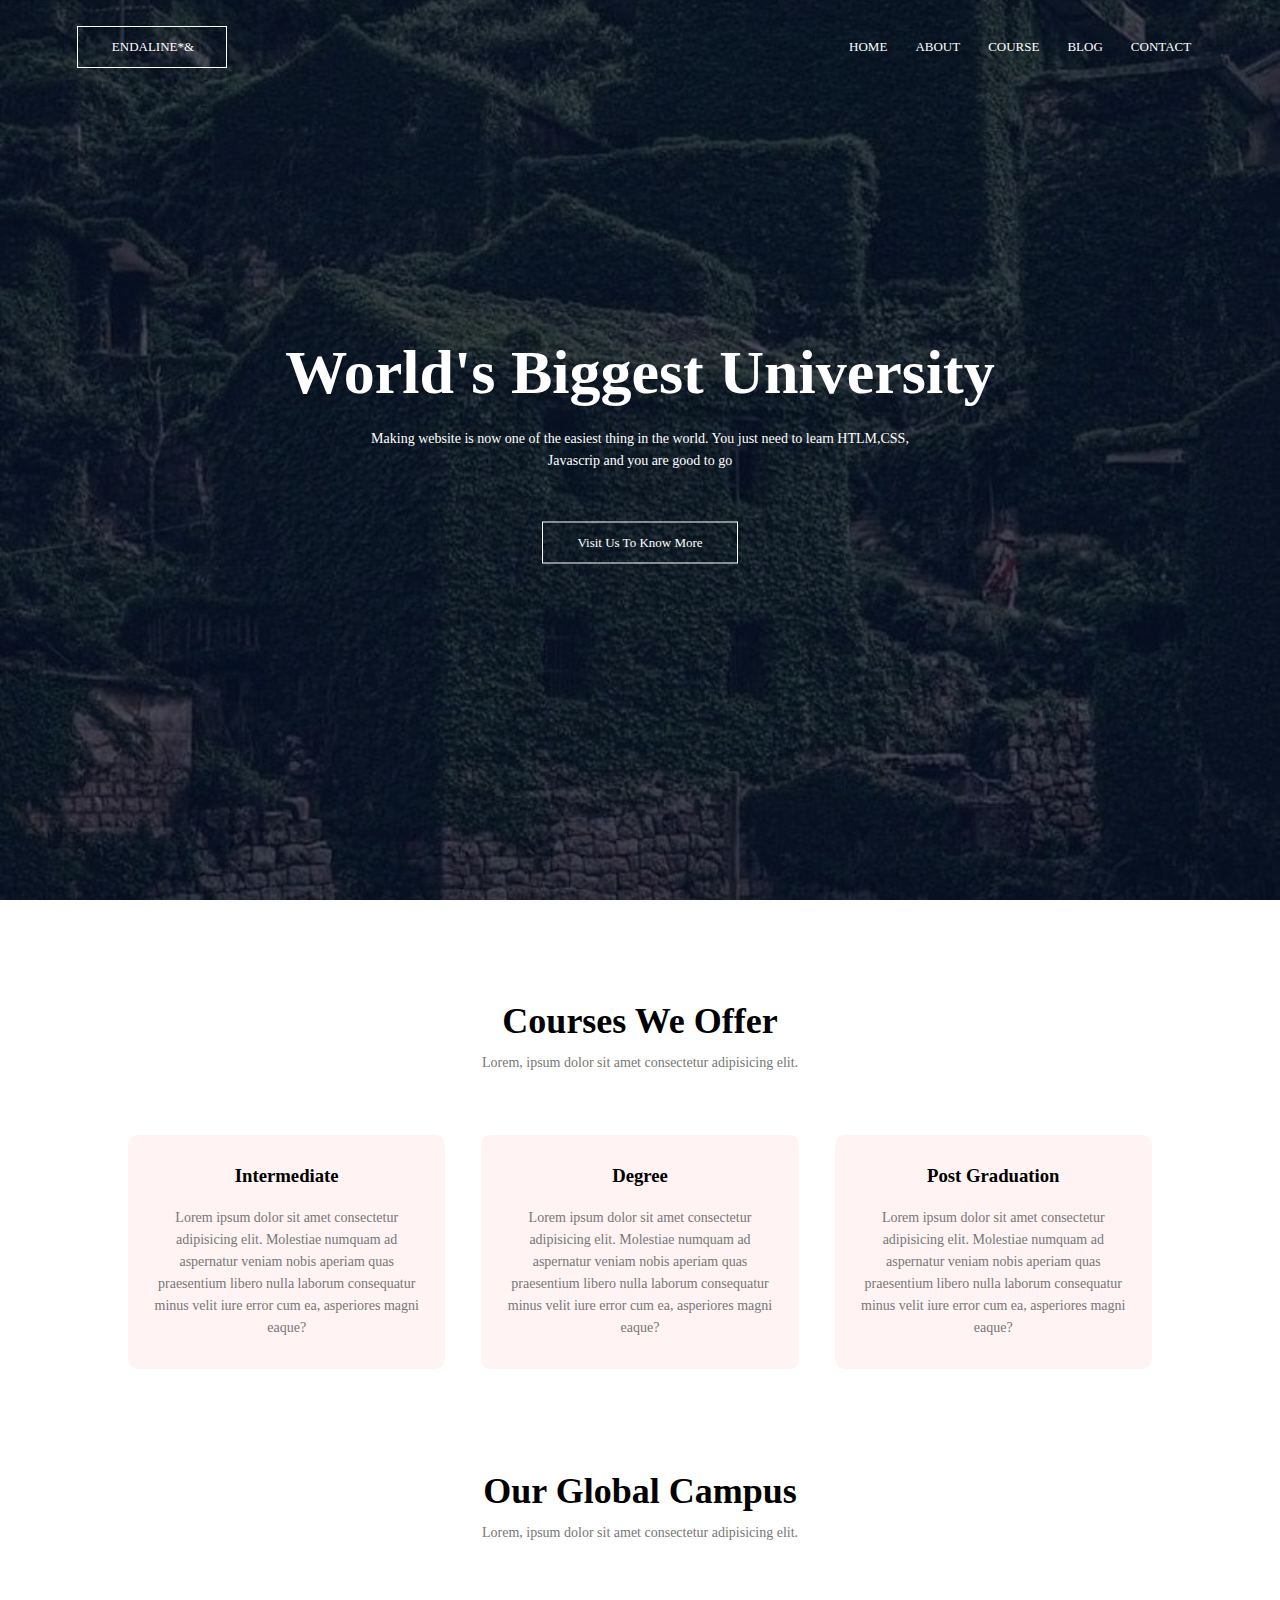
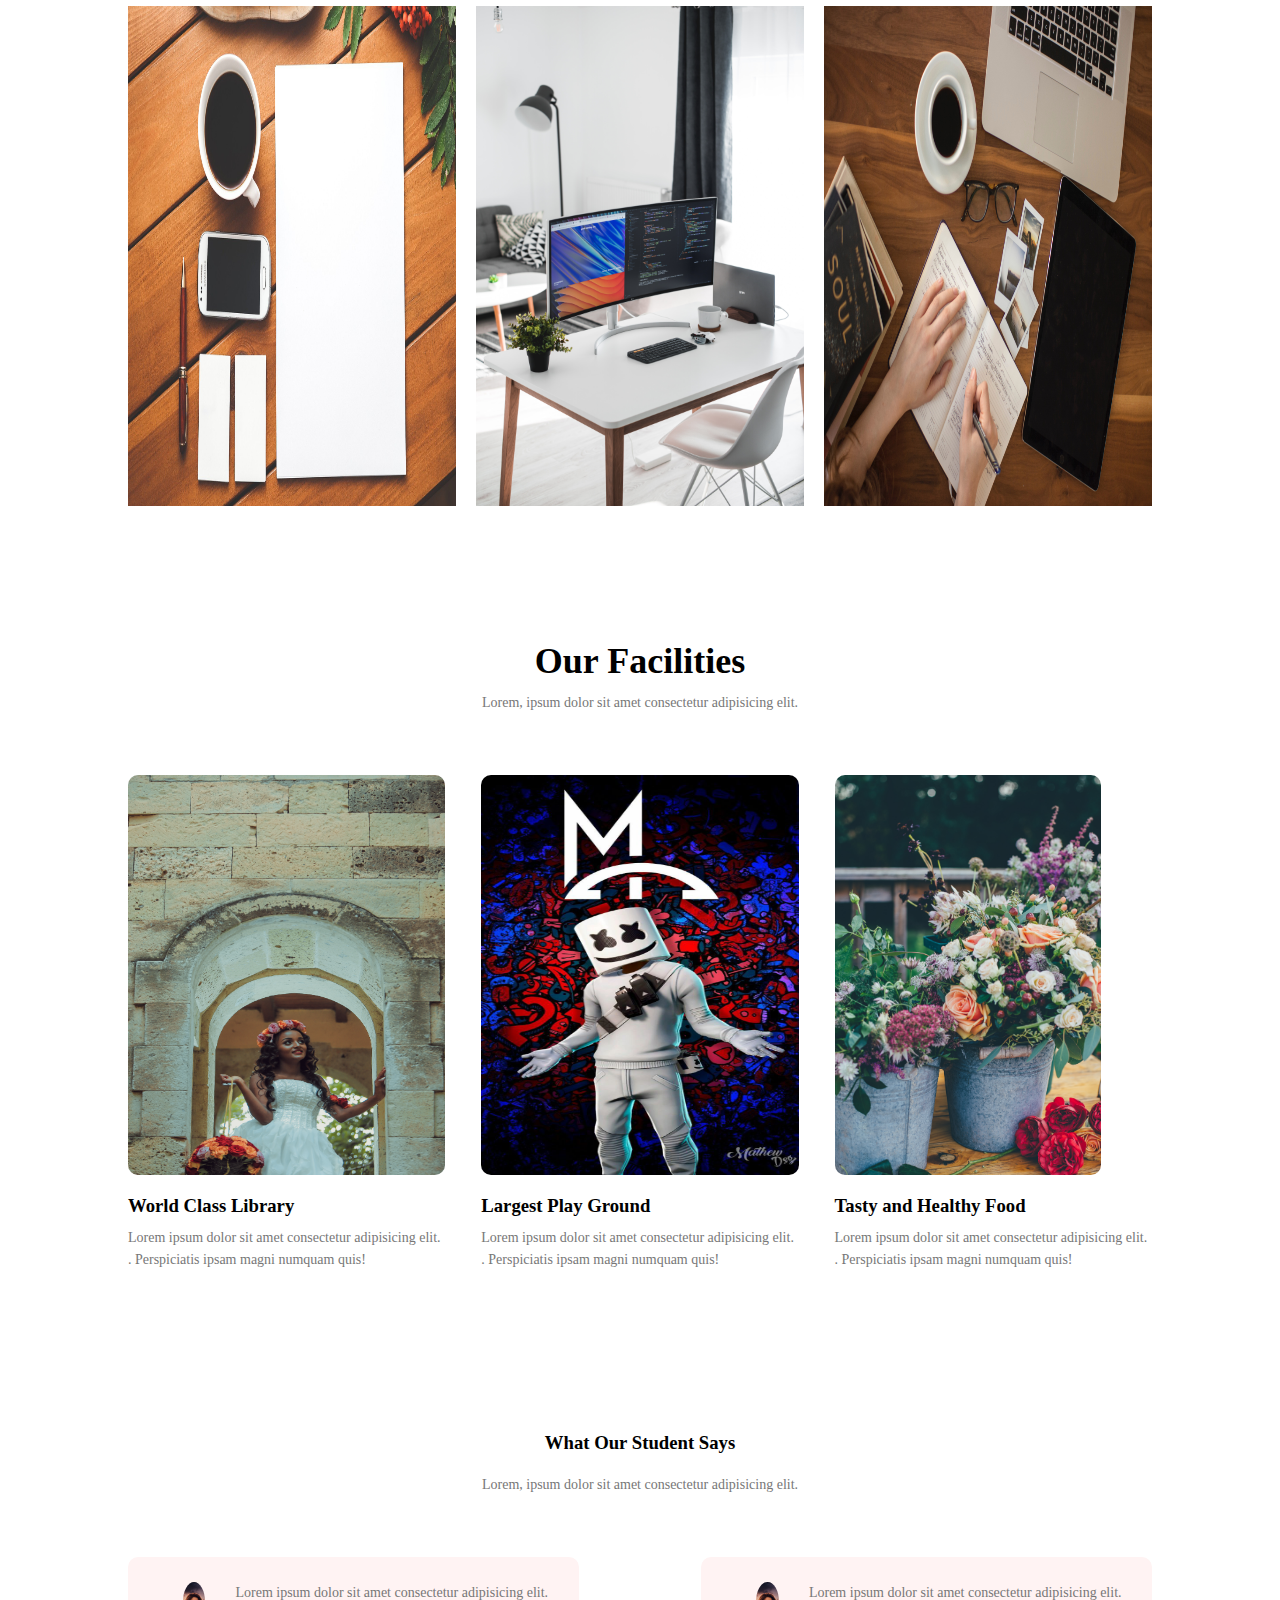
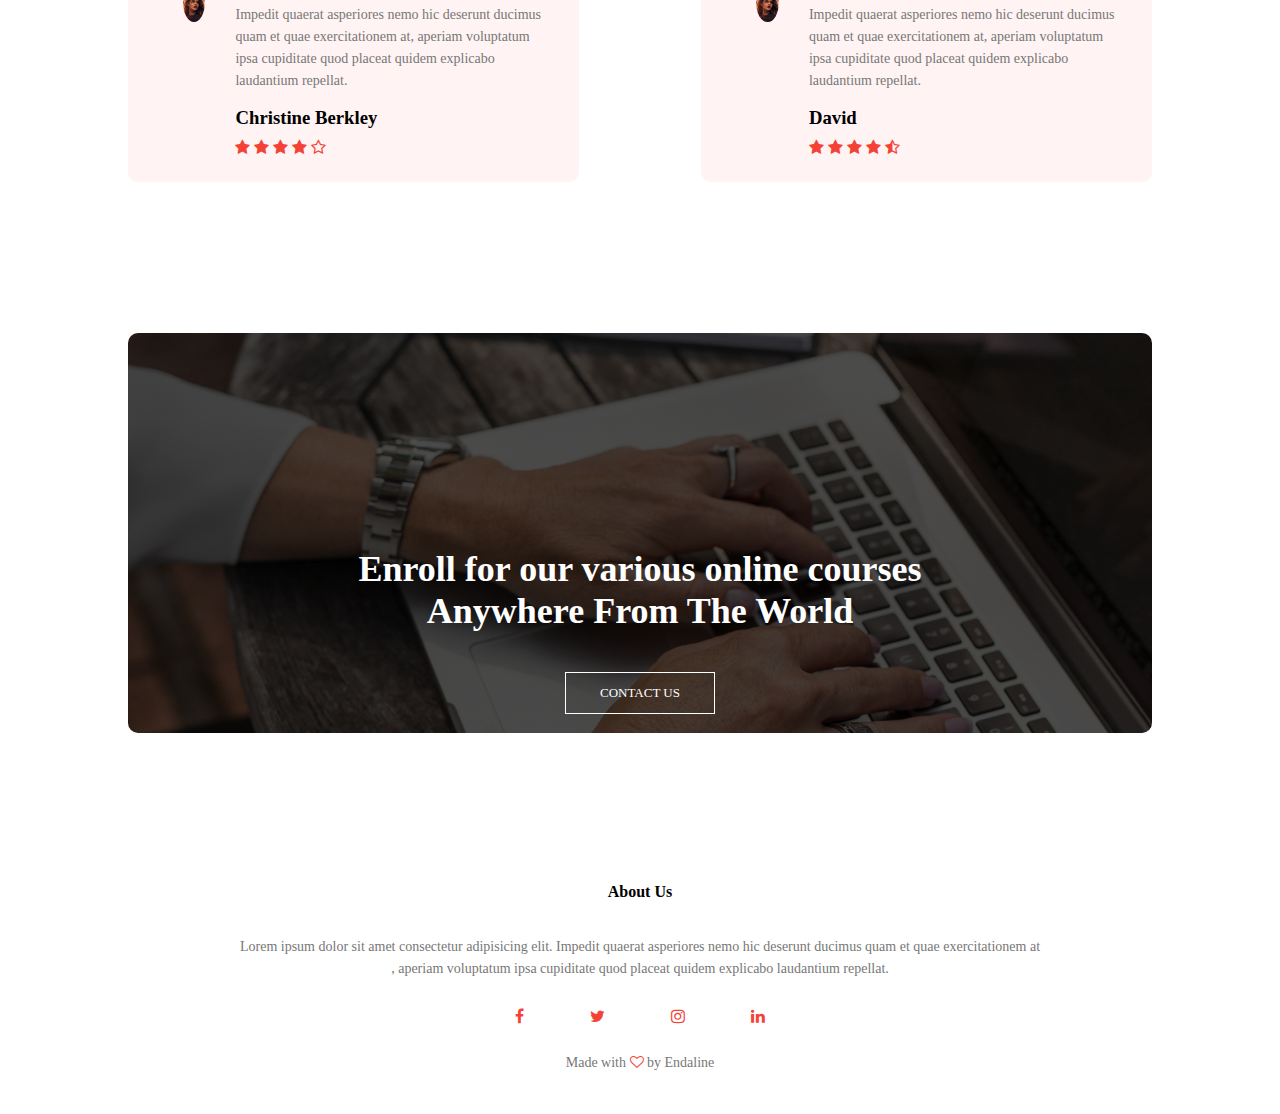
==== index.html @ f9243d81 "Add all my files" ====
<!DOCTYPE html>
<html lang="en">
<head>
    <meta charset="UTF-8">
    <meta http-equiv="X-UA-Compatible" content="IE=edge">
    <meta name="viewport" content="width=device-width, initial-scale=1.0">
    <title>University Website Design</title>
    <link rel="stylesheet" href="https://stackpath.bootstrapcdn.com/font-awesome/4.7.0/css/font-awesome.min.css">
    <link rel="stylesheet" href="style.css"> 

</head>
<body>
    <section class="header">
        <nav>
    <a href="index.html" class="hero-btn"> ENDALINE*&</a>
    <div class="nav-links" id="navLinks">
        <i class="fa fa-times " onclick="hideMenu()"></i>
        <ul>
            <li><a href="index.html" >HOME</a></li>
            <li><a href="about.html" >ABOUT</a></li>
            <li><a href="courses.html" > COURSE</a></li>
            <li><a href="blog.html" > BLOG</a></li>
            <li><a href="contact.html" > CONTACT</a></li>
           
        </ul>
    </div>
    <i class="fa fa-bars" onclick="showMenu()"></i>
        </nav>

        <div class="text-box">
            <h1> World's Biggest University</h1>
            <p>Making website is now one of the easiest thing in the world.
                You just need to learn HTLM,CSS, <br> Javascrip and you are good to go </p>
                <a href="" class="hero-btn"> Visit Us To Know More</a>
        </div>
    </section>
    <!-- Course -->
    <section class="course">
        <h1>Courses We Offer</h1>
        <p>Lorem, ipsum dolor sit amet consectetur adipisicing elit.</p>
        <div class="row">
            <div class="course-col">
                <h3>Intermediate</h3>
                <p>Lorem ipsum dolor sit amet consectetur adipisicing elit.
                     Molestiae numquam ad aspernatur veniam nobis aperiam quas praesentium libero nulla laborum
                      consequatur minus velit iure error cum ea, asperiores magni eaque?</p>
            </div>

            <div class="course-col">
                <h3>Degree</h3>
                <p>Lorem ipsum dolor sit amet consectetur adipisicing elit.
                     Molestiae numquam ad aspernatur veniam nobis aperiam quas praesentium libero nulla laborum
                      consequatur minus velit iure error cum ea, asperiores magni eaque?</p>
            </div>

            <div class="course-col">
                <h3>Post Graduation</h3>
                <p>Lorem ipsum dolor sit amet consectetur adipisicing elit.
                     Molestiae numquam ad aspernatur veniam nobis aperiam quas praesentium libero nulla laborum
                      consequatur minus velit iure error cum ea, asperiores magni eaque?</p>
                     
            </div>
        </div>
    </section>
    <section class="campus">
         <h1>Our Global Campus</h1>
         <p>Lorem, ipsum dolor sit amet consectetur adipisicing elit.</p>
         <div class="row">
            <div class="campus-col">
                <img src="/images/img2.jpg" alt="" style="width: 100% ;" height="500px">
                <div class="layer">
                    <h3>LONDON</h3>
                </div>
            </div>

            <div class="campus-col">
                <img src="/images/img3.jpg" alt="" style="width: 100% ;" height="500px">
                <div class="layer">
                    <h3>NEW YORK</h3>
                </div>
            </div>

            <div class="campus-col">
                <img src="/images/img4.jpg" alt="" style="width: 100% ;" height="500px">
                <div class="layer">
                    <h3>WASHINGTON</h3>
                </div>
            </div>
        </div>
    </section>

    <!-- Facilities -->
    <section class="facilities">
        <h1>Our Facilities</h1>
        <p>Lorem, ipsum dolor sit amet consectetur adipisicing elit.</p>
        
        <div class="row">
            <div class="facilities-col"> 
                <img src="/images/img5.jpg" alt="" style="width: 100%;" height="400px">
                <h3>World Class Library</h3>
                <p>Lorem ipsum dolor sit amet consectetur adipisicing elit. 
                    . Perspiciatis ipsam magni numquam quis!</p>
            </div>

            <div class="facilities-col">
                <img src="/images/img6.jpg" alt="" style="width: 100%;" height="400px">
                <h3>Largest Play Ground </h3>
                <p>Lorem ipsum dolor sit amet consectetur adipisicing elit. 
                    . Perspiciatis ipsam magni numquam quis!</p>
            </div>

            <div class="facilities-col">
                <img src="/images/img13.jpg" alt="" style="width: 150%px;" height="400px">
                <h3>Tasty and Healthy Food</h3>
                <p>Lorem ipsum dolor sit amet consectetur adipisicing elit. 
                    . Perspiciatis ipsam magni numquam quis!</p>
                   
            </div>
        </div>
    </section>

    <!-- Testimonials -->
    <section class="testimonials">
        <h3> What Our Student Says</h3>
        <p>Lorem, ipsum dolor sit amet consectetur adipisicing elit.</p>
        <div class="row">
            <div class="testimonial-col">
                <img src="/images/img9.jpg" alt="">
                <div>
                    <p>Lorem ipsum dolor sit amet consectetur adipisicing elit. Impedit quaerat asperiores
                         nemo hic deserunt ducimus quam et quae exercitationem at,
                         aperiam voluptatum ipsa cupiditate quod placeat quidem explicabo laudantium repellat.</p>
                         <h3>Christine Berkley</h3>
                         <i class="fa fa-star"></i>
                         <i class="fa fa-star"></i>
                         <i class="fa fa-star"></i>
                         <i class="fa fa-star"></i>
                         <i class="fa fa-star-o"></i>
                </div>
            </div>

            <div class="testimonial-col">
                <img src="/images/img9.jpg" alt="">
                <div>
                    <p>Lorem ipsum dolor sit amet consectetur adipisicing elit. Impedit quaerat asperiores
                         nemo hic deserunt ducimus quam et quae exercitationem at,
                         aperiam voluptatum ipsa cupiditate quod placeat quidem explicabo laudantium repellat.</p>
                         <h3>David</h3>
                         <i class="fa fa-star"></i>
                         <i class="fa fa-star"></i>
                         <i class="fa fa-star"></i>
                         <i class="fa fa-star"></i>
                         <i class="fa fa-star-half-o"></i>
                </div>
            </div>
        </div>
    </section>





    <!-- call to action -->

    <section class="cta">
        <h1>Enroll for our various online courses <br>
             Anywhere From The World</h1>
        <a href="" class="hero-btn"> CONTACT US</a>
    </section>


    <!-- footer -->

    <section class="footer">
        <h4>About Us</h4>
        <p>Lorem ipsum dolor sit amet consectetur adipisicing elit. Impedit quaerat asperiores
            nemo hic deserunt ducimus quam et quae exercitationem at <br>,
            aperiam voluptatum ipsa cupiditate quod placeat quidem explicabo laudantium repellat.</p>
            <div class="icons">
                <i class="fa fa-facebook"> </i>
                <i class="fa fa-twitter"> </i>
                <i class="fa fa-instagram"> </i>
                <i class="fa fa-linkedin"> </i>
            </div>
            <p>Made with <i class="fa fa-heart-o"> </i> by Endaline</p>
    </section>
    <!-- javascript code -->
    <script>
        var navLinks= document.getElementById("navLinks");
        function showMenu(){
            navLinks.style.right = "0";
        }
        function hideMenu(){
            navLinks.style.right = "-200px"
        }
    </script>
</body>
</html>
---- style.css ----
*{
    margin: 0;
    padding: 0;
    box-sizing: border-box;
}
.header{
    min-height: 100vh;
    width: 100%;
    background-image: linear-gradient(rgba(4,9,30,0.7), rgba(4,9,30,0.7)),url(/images/img1.jpg);
    background-position: center;
    background-size: cover;
    position: relative;
}
nav{
    display: flex;
    padding: 2% 6%;
    justify-content: space-between;
    align-items: center;

}
nav a{
    width: 150px;
    text-decoration: none;
    color: #fff;
    font-size: 20px;
}
.nav-links{
    flex: 1;
    text-align: right;
}
.nav-links ul li{
    list-style-type: none;
    display: inline-block;
    padding: 8px 12px;
    position: relative;
}
.nav-links ul li a{
   text-decoration: none; 
   color: #fff;
   font-size: 13px;
}
.nav-links ul li::after{
    content: "";
    width: 0%;
    height: 2px;
    background: #f44336;
    display: block;
    margin: auto;
    transition: 0.5s;
    
}
.nav-links ul li:hover::after{
    width: 100%;
    

}.text-box{
    width: 90%;
    color: #fff;
    position: absolute;
    top: 50%;
    left: 50%;
    transform: translate(-50%,-50%);
    text-align: center;

}
.text-box h1{
font-size: 62px;
}
.text-box p{
    margin: 10px 0 40px;
    color: #fff;
    font-size: 14px;
}
.hero-btn{
display: inline-block;
text-decoration: none;
color: #fff;text-decoration: none;
border: 1px solid #fff;
padding: 12px 34px;
font-size: 13px;
background: transparent;
position: relative;
cursor: pointer;


}
.hero-btn:hover{
    border: 1px solid #f44336;
    background: #f44336;
    transition: 1s;
}
nav .fa{
    display: none;
}
@media(max-width:700px){
    .text-box h1{
        font-size: 20px;
    }
    .nav-links ul li{
        display: block;
    }
    .nav-links{
        position: fixed;
        background: #f44336;
        width: 200px;
        height: 100vh;
        top: 0;
        right: -200px;
        text-align: left;
        z-index: 2;
        transition: 1s;


    }
    nav .fa{
        display: block;
        cursor: pointer;
        color: #fff;
        font-size: 22px;
        margin: 10px;
         
    }
    .nav-links ul{
        padding: 30px;
    }

}

/* courses */
.course{
    width: 80%;
    margin: auto;
    text-align: center;
    padding-top: 100px;
}
h1{
    font-size: 36px;
    font-weight: 600;
}
p{
    color: #777;
    font-size: 14px;
    font-weight: 300;
    line-height: 22px;
    padding: 10px;
}
.row{
    margin-top: 5%;
    display: flex;
    justify-content: space-between;
}
.course-col{
    flex-basis: 31%;
    background: #fff3f3;
    border-radius: 10px;
    margin-bottom: 5%;
    padding: 20px 12px;
    box-sizing: border-box;
}
h3{
    text-align: center;
    font-weight: 600;
    margin: 10px 0;
}
.course-col:hover{
    box-shadow: 0 0 20px 0px rgba(0,0,0,0.2);
    transition: 0.5s;
}
@media(max-width:700px){
    .row{
        flex-direction: column;
    }
}
/* campus */
.campus{
    width: 80%;
    margin: auto;
    text-align: center;
    padding-top: 50px;
}
.campus-col{
    flex-basis: 32%;
    margin-bottom: 30px;
    position: relative;
    overflow: hidden;
}
.layer{
    background: transparent;
    height: 100% ;
    width: 100%;
    position: absolute;
    top: 0;
    left: 0;
    transition: 0.5s;
}
.layer:hover{
  background:rgb(226, 0,0, 0.7) ;  
}
.layer h3{
    width: 100%;
    font-weight: 500;
    color: #fff;
    font-size: 26px;
    bottom: 0;
    left: 50%;
    transform: translateX(-50%);
    position: absolute;
    opacity: 0;
    transition: 0.6s;

}
.layer:hover h3{
    bottom: 49%;
    opacity: 1;
}
/* facilities */
.facilities{
    width: 80%;
    margin: auto;
    text-align: center;
    padding-top: 100px;

}
.facilities-col{
  flex-basis: 31%; 
  border-radius: 10px; 
  margin-bottom: 5%;
  text-align: left;

}
.facilities img{
    border-radius: 10px;
}
.facilities-col p{
    padding: 0;
}
.facilities-col h3{
    margin-top: 16px;
    text-align: left;
}
.testimonials{
    width: 80%;
    margin: auto;
    padding-top: 100px;
    text-align: center;
}
.testimonial-col{
flex-basis: 44%;
border-radius: 10px;
margin-bottom: 5%;
text-align: left;
background: #fff3f3;
cursor: pointer;
display: flex;
padding: 25px;
}
.testimonial-col img{
    height: 40px;
    margin-left: 30px;
    margin-right: 30px;
    border-radius: 50%;

}

.testimonial-col p{
    padding: 0;
}
.testimonial-col h3{
  margin-top: 15px; 
  text-align: left; 
}
.testimonial-col .fa{
color: #f44336;
}
@media(max-width:700px){
    .testimonial-col img{
        margin-left: 0px;
        margin-right: 15px;
        border-radius: 50%;
    
    }
    
}

/* call to action */
.cta{
    margin: 100px auto;
    width: 80%;
    background-image: linear-gradient(rgba(0,0,0,0.7),rgba(0,0,0,0.7)),url(/images/img8.jpg);
    background-position: center;
    background-size: cover;
    border-radius: 10px;
    text-align: center;
    padding: 10px 0;
    height: 400px;


}

.cta h1{
    color: #fff;
    margin-bottom: 40px;
    margin-top: 20%;
    padding: 0;
}
@media(max-width:700px){
    .cta h1{
        font-size: 24px;
    }
}


/* footer */

.footer{
    width: 100%;
    text-align: center;
    padding: 30px 0;
    
}
.footer h4{
    margin-bottom: 25px;
    margin-top: 20px;
    font-weight: 600
}
.icons .fa{
    color: #f44336;
    cursor: pointer;
    margin: 0 13px;
    padding: 18px;
}
.fa-heart-o{
    color: #f44336;
}

 /* .....about us page.... */
.sub-header{
    height: 50vh;
    width: 100%;
    background-image: linear-gradient(rgba(4,9,30,0.7),rgba(4,9,30,0.7)),url(/images/img10.jpg);
    background-position: center;
    background-size: cover;
    text-align: center;
    color: #fff;

}
.sub-header h1{
    margin-top: 100px;
}
.about-us{
    width: 80%;
    margin: auto;
    padding-top: 80px;
    padding-bottom: 50px;
}
.about-row{
    display: flex;
}
.about-col{
    flex-basis: 48%;
    padding: 30px 2px;
}
.about-col img{
    width: 100%;
    height: 400px;
    object-fit: cover;

}
.about-col h1{
    padding-top: 0;
}
.about-col p{
    padding: 15px 0 25px;
}
.red-btn{
    border: 1px solid #f44336;
    background: transparent;
    color: #f44336;

}
.red-btn:hover{
    color: #fff;
}
.blog-content{
    width: 80%;
    margin: auto;
    padding: 60px 0;
}
.blog-content img{
    width: 100%;
    height: 400px;
    object-fit: cover;
}
.blog-left{
    flex-basis:65% ;
}
.blog-left h2{
    color: #222;
    font-weight: 600;
    margin:  30px 0;
}
.blog-left p{
    padding: 0;
    color: #999;
}
.blog-right{
    flex-basis: 32%;
}
.blog-right h3{
    background: #f44336;
    color: #fff;
    padding: 7px 0;
    font-size: 16px;
    margin-bottom: 20px;
}
.blog-right div{
    display: flex;
    align-items: center;
    justify-content: space-between;
    color: #555;
    padding: 8px;
    box-sizing: border-box;
}
.comment-box{
    border: 1px solid #ccc;
    margin:  50px 0;
    padding: 10px 20px;

}
.comment-box h3{
    text-align: left;
}
.comment-form input,textarea{
    width: 100%;
    padding: 10px;
    margin: 15px 0;
    box-sizing: border-box;
    border: none;
    outline: none;
    background: #f0f0f0;
}
.comment-form button{
    margin: 10px 0;
}
@media(max-width:700px){
    .sub-header h1{
        font-size: 24px;
    }
}

/* contact us page */

.location{
    width: 80%;
    margin: auto;
    padding: 80px 0;
}
.location iframe{
    width: 100%;
}
.contact-us{
    width: 80%;
    margin: auto;
}
.contact-col{
    flex-basis: 48%;
    margin-bottom: 30px;
}

.contact-col div{
    display: flex;
    align-items: center;
    margin-bottom: 40px;
}.contact-col div .fa{
    font-size: 28px;
    color: #f44336;
    margin: 10px;
    margin-right: 30px;
}
.contact-col div p{
    padding: 0;

}
.contact-col div h5{
    font-size: 20px;
    margin-bottom: 5px;
    color: #555;
    font-weight: 600;

}

.contact-col input, .contacty-col textarea{
    width: 100%;
    padding: 15px;
    margin-bottom: 17px;
    outline: none;
    border:  1px solid #ccc;
    box-sizing: border-box;
}
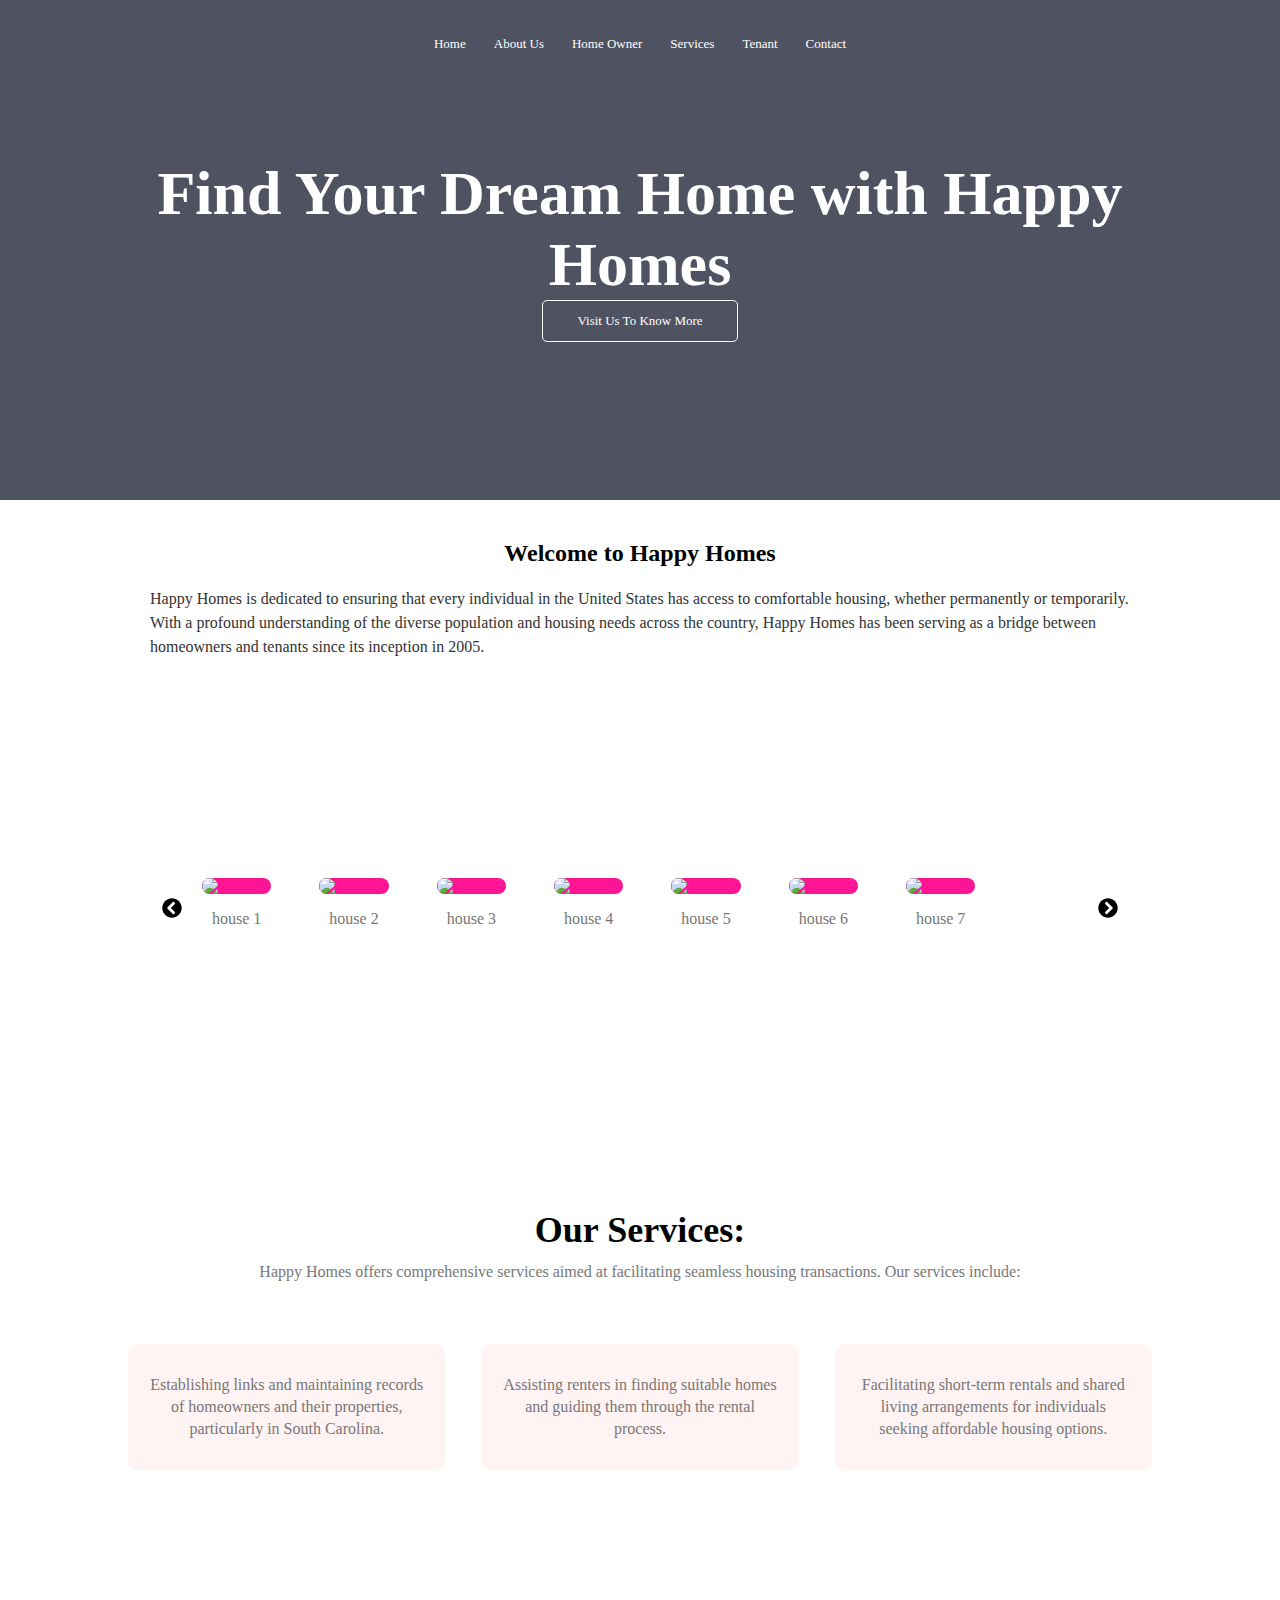
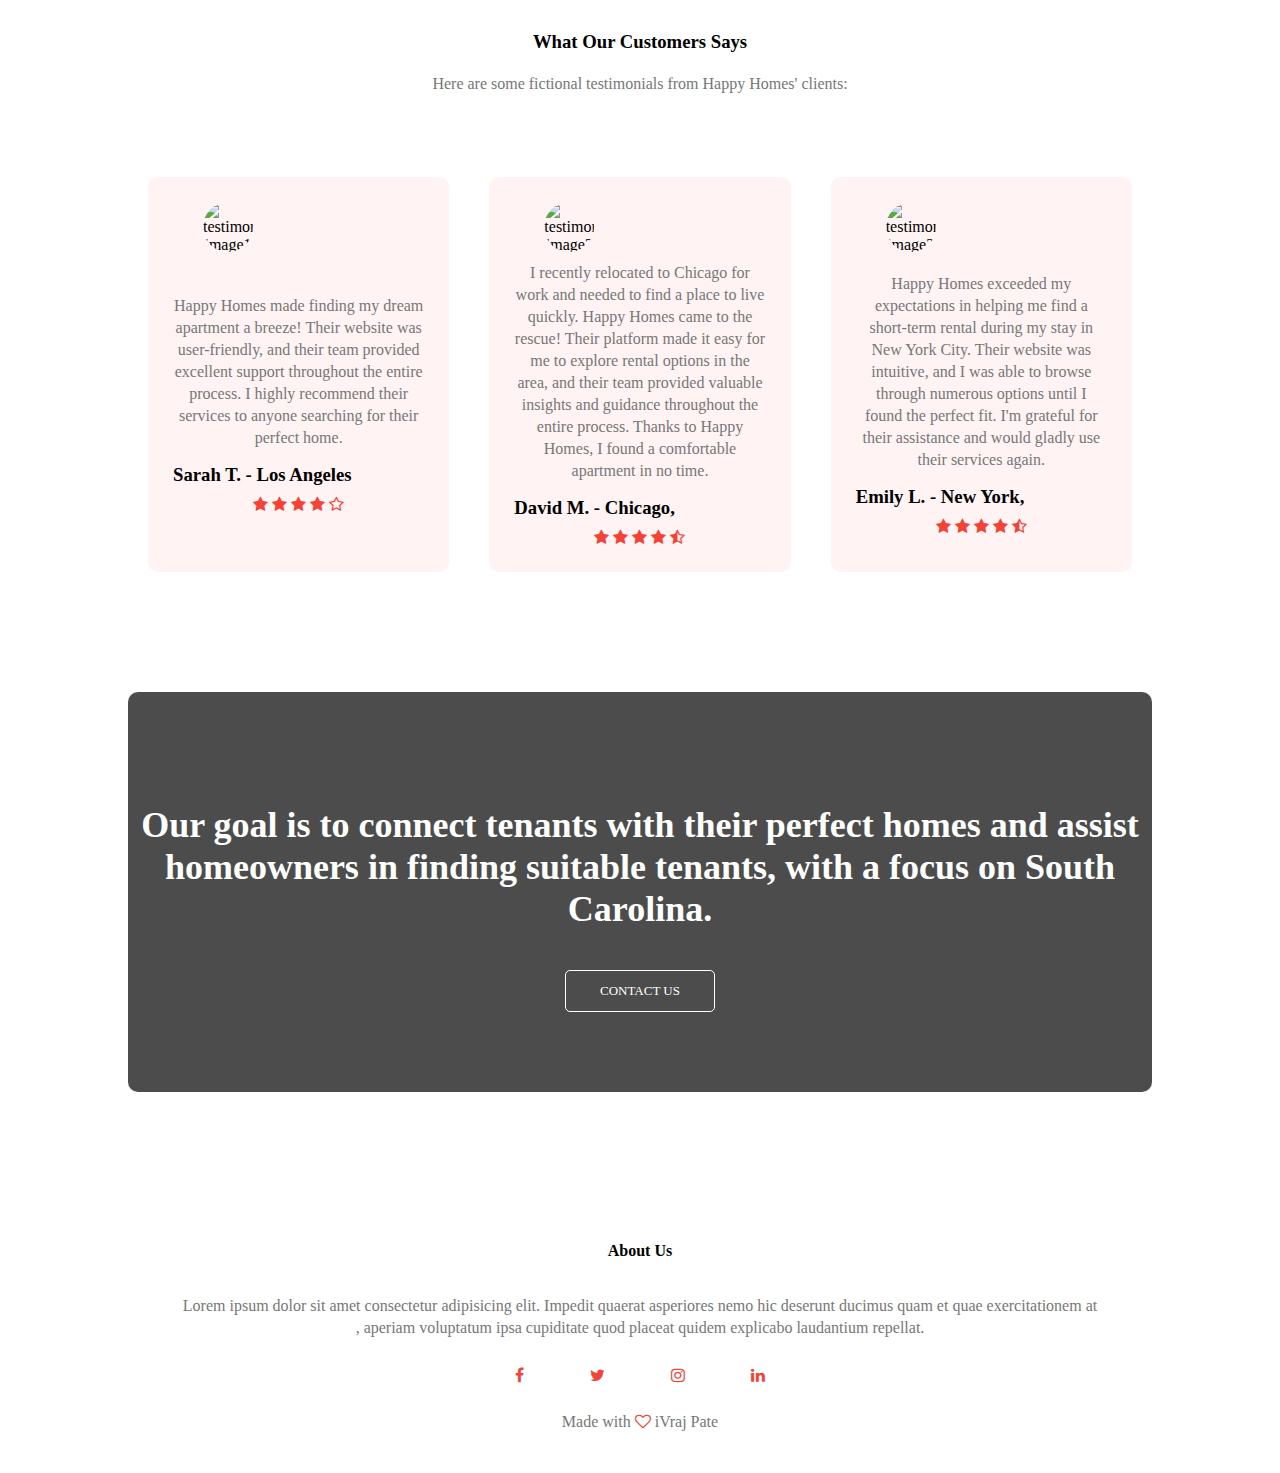
==== commit f4711feb: "update onn home page" ====
--- a/index.html
+++ b/index.html
@@ -1,198 +1,287 @@
 <!DOCTYPE html>
 <html lang="en">
-<head>
-    <meta charset="UTF-8">
-    <meta http-equiv="X-UA-Compatible" content="IE=edge">
-    <meta name="viewport" content="width=device-width, initial-scale=1.0">
-    <title>University Website Design</title>
-    <link rel="stylesheet" href="https://stackpath.bootstrapcdn.com/font-awesome/4.7.0/css/font-awesome.min.css">
-    <link rel="stylesheet" href="style.css"> 
-
-</head>
-<body>
+  <head>
+    <meta charset="UTF-8" />
+    <meta http-equiv="X-UA-Compatible" content="IE=edge" />
+    <meta name="viewport" content="width=device-width, initial-scale=1.0" />
+    <title>Happy Homes</title>
+    <link
+      rel="stylesheet"
+      href="https://stackpath.bootstrapcdn.com/font-awesome/4.7.0/css/font-awesome.min.css"
+    />
+    <link rel="stylesheet" href="style.css" />
+  </head>
+  <body>
     <section class="header">
-        <nav>
-    <a href="index.html" class="hero-btn"> ENDALINE*&</a>
-    <div class="nav-links" id="navLinks">
-        <i class="fa fa-times " onclick="hideMenu()"></i>
-        <ul>
-            <li><a href="index.html" >HOME</a></li>
-            <li><a href="about.html" >ABOUT</a></li>
-            <li><a href="courses.html" > COURSE</a></li>
-            <li><a href="blog.html" > BLOG</a></li>
-            <li><a href="contact.html" > CONTACT</a></li>
-           
-        </ul>
-    </div>
-    <i class="fa fa-bars" onclick="showMenu()"></i>
-        </nav>
-
-        <div class="text-box">
-            <h1> World's Biggest University</h1>
-            <p>Making website is now one of the easiest thing in the world.
-                You just need to learn HTLM,CSS, <br> Javascrip and you are good to go </p>
-                <a href="" class="hero-btn"> Visit Us To Know More</a>
-        </div>
-    </section>
+      <nav>
+        <!-- <a href="index.html" class="hero-btn"> ENDALINE*&</a> -->
+        <div class="nav-links" id="navLinks">
+          <i class="fa fa-times" onclick="hideMenu()"></i>
+          <ul>
+            <li><a href="index.html">Home</a></li>
+            <li><a href="about.html">About Us</a></li>
+            <li><a href="homeowner.html">Home Owner</a></li>
+            <li><a href="services.html"> Services</a></li>
+            <li><a href="tenant.html">Tenant</a></li>
+            <li><a href="contact.html">Contact</a></li>
+          </ul>
+        </div>
+        <i class="fa fa-bars" onclick="showMenu()"></i>
+      </nav>
+
+      <div class="text-box">
+        <h1>Find Your Dream Home with Happy Homes</h1>
+
+        <a href="contact.html" class="hero-btn"> Visit Us To Know More</a>
+      </div>
+    </section>
+
+    <!-- #BeginRegion "main-content" -->
+    <section class="main-content">
+      <div class="home-title">
+        <h2>Welcome to Happy Homes</h2>
+        <p>
+          Happy Homes is dedicated to ensuring that every individual in the
+          United States has access to comfortable housing, whether permanently
+          or temporarily. With a profound understanding of the diverse
+          population and housing needs across the country, Happy Homes has been
+          serving as a bridge between homeowners and tenants since its inception
+          in 2005.
+        </p>
+      </div>
+
+      <div class="container">
+        <div class="carousel-view">
+          <button id="prev-btn" class="prev-btn">
+            <svg viewBox="0 0 512 512" width="20" title="chevron-circle-left">
+              <path
+                d="M256 504C119 504 8 393 8 256S119 8 256 8s248 111 248 248-111 248-248 248zM142.1 273l135.5 135.5c9.4 9.4 24.6 9.4 33.9 0l17-17c9.4-9.4 9.4-24.6 0-33.9L226.9 256l101.6-101.6c9.4-9.4 9.4-24.6 0-33.9l-17-17c-9.4-9.4-24.6-9.4-33.9 0L142.1 239c-9.4 9.4-9.4 24.6 0 34z"
+              />
+            </svg>
+          </button>
+          <div id="item-list" class="item-list">
+            <div class="image-item">
+              <img id="item" class="item" src="/images/house1.webp" />
+              <p>house 1</p>
+            </div>
+
+            <div class="image-item">
+              <img id="item" class="item" src="/images/house2.jpeg" />
+              <p>house 2</p>
+            </div>
+            <div class="image-item">
+              <img id="item" class="item" src="/images//house3.jpeg" />
+              <p>house 3</p>
+            </div>
+            <div class="image-item">
+              <img id="item" class="item" src="/images//house4.jpeg" />
+              <p>house 4</p>
+            </div>
+            <div class="image-item">
+              <img id="item" class="item" src="/images/house5.jpeg" />
+              <p>house 5</p>
+            </div>
+            <div class="image-item">
+              <img id="item" class="item" src="/images/house6.jpeg" />
+              <p>house 6</p>
+            </div>
+            <div class="image-item">
+              <img id="item" class="item" src="/images/house7.jpeg" />
+              <p>house 7</p>
+            </div>
+          </div>
+          <button id="next-btn" class="next-btn">
+            <svg viewBox="0 0 512 512" width="20" title="chevron-circle-right">
+              <path
+                d="M256 8c137 0 248 111 248 248S393 504 256 504 8 393 8 256 119 8 256 8zm113.9 231L234.4 103.5c-9.4-9.4-24.6-9.4-33.9 0l-17 17c-9.4 9.4-9.4 24.6 0 33.9L285.1 256 183.5 357.6c-9.4 9.4-9.4 24.6 0 33.9l17 17c9.4 9.4 24.6 9.4 33.9 0L369.9 273c9.4-9.4 9.4-24.6 0-34z"
+              />
+            </svg>
+          </button>
+        </div>
+      </div>
+      <!-- Add slideshow or high-quality images here -->
+    </section>
+    <!-- #EndRegion -->
     <!-- Course -->
     <section class="course">
-        <h1>Courses We Offer</h1>
-        <p>Lorem, ipsum dolor sit amet consectetur adipisicing elit.</p>
-        <div class="row">
-            <div class="course-col">
-                <h3>Intermediate</h3>
-                <p>Lorem ipsum dolor sit amet consectetur adipisicing elit.
-                     Molestiae numquam ad aspernatur veniam nobis aperiam quas praesentium libero nulla laborum
-                      consequatur minus velit iure error cum ea, asperiores magni eaque?</p>
-            </div>
-
-            <div class="course-col">
-                <h3>Degree</h3>
-                <p>Lorem ipsum dolor sit amet consectetur adipisicing elit.
-                     Molestiae numquam ad aspernatur veniam nobis aperiam quas praesentium libero nulla laborum
-                      consequatur minus velit iure error cum ea, asperiores magni eaque?</p>
-            </div>
-
-            <div class="course-col">
-                <h3>Post Graduation</h3>
-                <p>Lorem ipsum dolor sit amet consectetur adipisicing elit.
-                     Molestiae numquam ad aspernatur veniam nobis aperiam quas praesentium libero nulla laborum
-                      consequatur minus velit iure error cum ea, asperiores magni eaque?</p>
-                     
-            </div>
-        </div>
-    </section>
-    <section class="campus">
-         <h1>Our Global Campus</h1>
-         <p>Lorem, ipsum dolor sit amet consectetur adipisicing elit.</p>
-         <div class="row">
-            <div class="campus-col">
-                <img src="/images/img2.jpg" alt="" style="width: 100% ;" height="500px">
-                <div class="layer">
-                    <h3>LONDON</h3>
-                </div>
-            </div>
-
-            <div class="campus-col">
-                <img src="/images/img3.jpg" alt="" style="width: 100% ;" height="500px">
-                <div class="layer">
-                    <h3>NEW YORK</h3>
-                </div>
-            </div>
-
-            <div class="campus-col">
-                <img src="/images/img4.jpg" alt="" style="width: 100% ;" height="500px">
-                <div class="layer">
-                    <h3>WASHINGTON</h3>
-                </div>
-            </div>
-        </div>
-    </section>
-
-    <!-- Facilities -->
-    <section class="facilities">
-        <h1>Our Facilities</h1>
-        <p>Lorem, ipsum dolor sit amet consectetur adipisicing elit.</p>
-        
-        <div class="row">
-            <div class="facilities-col"> 
-                <img src="/images/img5.jpg" alt="" style="width: 100%;" height="400px">
-                <h3>World Class Library</h3>
-                <p>Lorem ipsum dolor sit amet consectetur adipisicing elit. 
-                    . Perspiciatis ipsam magni numquam quis!</p>
-            </div>
-
-            <div class="facilities-col">
-                <img src="/images/img6.jpg" alt="" style="width: 100%;" height="400px">
-                <h3>Largest Play Ground </h3>
-                <p>Lorem ipsum dolor sit amet consectetur adipisicing elit. 
-                    . Perspiciatis ipsam magni numquam quis!</p>
-            </div>
-
-            <div class="facilities-col">
-                <img src="/images/img13.jpg" alt="" style="width: 150%px;" height="400px">
-                <h3>Tasty and Healthy Food</h3>
-                <p>Lorem ipsum dolor sit amet consectetur adipisicing elit. 
-                    . Perspiciatis ipsam magni numquam quis!</p>
-                   
-            </div>
-        </div>
-    </section>
+      <h1>Our Services:</h1>
+      <p>
+        Happy Homes offers comprehensive services aimed at facilitating seamless
+        housing transactions. Our services include:
+      </p>
+      <div class="row">
+        <div class="course-col">
+          <!-- <h3>Intermediate</h3> -->
+          <p>
+            Establishing links and maintaining records of homeowners and their
+            properties, particularly in South Carolina.
+          </p>
+        </div>
+
+        <div class="course-col">
+          <!-- <h3>Degree</h3> -->
+          <p>
+            Assisting renters in finding suitable homes and guiding them through
+            the rental process.
+          </p>
+        </div>
+
+        <div class="course-col">
+          <!-- <h3>
+            Assisting renters in finding suitable homes and guiding them through
+            the rental process.
+          </h3> -->
+          <p>
+            Facilitating short-term rentals and shared living arrangements for
+            individuals seeking affordable housing options.
+          </p>
+        </div>
+      </div>
+    </section>
+
+    <!-- <section class="campus">
+      <h1>Our Global Campus</h1>
+      <p>Lorem, ipsum dolor sit amet consectetur adipisicing elit.</p>
+      <div class="row">
+        <div class="campus-col">
+          <img
+            src="/images/img2.jpg"
+            alt=""
+            style="width: 100%"
+            height="500px"
+          />
+          <div class="layer">
+            <h3>LONDON</h3>
+          </div>
+        </div>
+
+        <div class="campus-col">
+          <img
+            src="/images/img3.jpg"
+            alt=""
+            style="width: 100%"
+            height="500px"
+          />
+          <div class="layer">
+            <h3>NEW YORK</h3>
+          </div>
+        </div>
+
+        <div class="campus-col">
+          <img
+            src="/images/img4.jpg"
+            alt=""
+            style="width: 100%"
+            height="500px"
+          />
+          <div class="layer">
+            <h3>WASHINGTON</h3>
+          </div>
+        </div>
+      </div>
+    </section> -->
 
     <!-- Testimonials -->
     <section class="testimonials">
-        <h3> What Our Student Says</h3>
-        <p>Lorem, ipsum dolor sit amet consectetur adipisicing elit.</p>
-        <div class="row">
-            <div class="testimonial-col">
-                <img src="/images/img9.jpg" alt="">
-                <div>
-                    <p>Lorem ipsum dolor sit amet consectetur adipisicing elit. Impedit quaerat asperiores
-                         nemo hic deserunt ducimus quam et quae exercitationem at,
-                         aperiam voluptatum ipsa cupiditate quod placeat quidem explicabo laudantium repellat.</p>
-                         <h3>Christine Berkley</h3>
-                         <i class="fa fa-star"></i>
-                         <i class="fa fa-star"></i>
-                         <i class="fa fa-star"></i>
-                         <i class="fa fa-star"></i>
-                         <i class="fa fa-star-o"></i>
-                </div>
-            </div>
-
-            <div class="testimonial-col">
-                <img src="/images/img9.jpg" alt="">
-                <div>
-                    <p>Lorem ipsum dolor sit amet consectetur adipisicing elit. Impedit quaerat asperiores
-                         nemo hic deserunt ducimus quam et quae exercitationem at,
-                         aperiam voluptatum ipsa cupiditate quod placeat quidem explicabo laudantium repellat.</p>
-                         <h3>David</h3>
-                         <i class="fa fa-star"></i>
-                         <i class="fa fa-star"></i>
-                         <i class="fa fa-star"></i>
-                         <i class="fa fa-star"></i>
-                         <i class="fa fa-star-half-o"></i>
-                </div>
-            </div>
-        </div>
-    </section>
-
-
-
-
+      <h3>What Our Customers Says</h3>
+      <p>Here are some fictional testimonials from Happy Homes' clients:</p>
+      <div class="row">
+        <div class="testimonial-col">
+          <img src="/images/small1.jpeg" alt="testimonial-image1" />
+          <div>
+            <p>
+              Happy Homes made finding my dream apartment a breeze! Their
+              website was user-friendly, and their team provided excellent
+              support throughout the entire process. I highly recommend their
+              services to anyone searching for their perfect home.
+            </p>
+            <h3>Sarah T. - Los Angeles</h3>
+            <i class="fa fa-star"></i>
+            <i class="fa fa-star"></i>
+            <i class="fa fa-star"></i>
+            <i class="fa fa-star"></i>
+            <i class="fa fa-star-o"></i>
+          </div>
+        </div>
+
+        <div class="testimonial-col">
+          <img
+            src="/images/small3.jpeg"
+            alt="testimonial-image2"
+            style="object-fit: cover"
+          />
+          <div>
+            <p>
+              I recently relocated to Chicago for work and needed to find a
+              place to live quickly. Happy Homes came to the rescue! Their
+              platform made it easy for me to explore rental options in the
+              area, and their team provided valuable insights and guidance
+              throughout the entire process. Thanks to Happy Homes, I found a
+              comfortable apartment in no time.
+            </p>
+            <h3>David M. - Chicago,</h3>
+            <i class="fa fa-star"></i>
+            <i class="fa fa-star"></i>
+            <i class="fa fa-star"></i>
+            <i class="fa fa-star"></i>
+            <i class="fa fa-star-half-o"></i>
+          </div>
+        </div>
+
+        <div class="testimonial-col">
+          <img
+            src="/images/small2.jpeg"
+            alt="testimonial-image2"
+            style="object-fit: cover"
+          />
+          <div>
+            <p>
+              Happy Homes exceeded my expectations in helping me find a
+              short-term rental during my stay in New York City. Their website
+              was intuitive, and I was able to browse through numerous options
+              until I found the perfect fit. I'm grateful for their assistance
+              and would gladly use their services again.
+            </p>
+            <h3>Emily L. - New York,</h3>
+            <i class="fa fa-star"></i>
+            <i class="fa fa-star"></i>
+            <i class="fa fa-star"></i>
+            <i class="fa fa-star"></i>
+            <i class="fa fa-star-half-o"></i>
+          </div>
+        </div>
+      </div>
+    </section>
 
     <!-- call to action -->
 
     <section class="cta">
-        <h1>Enroll for our various online courses <br>
-             Anywhere From The World</h1>
-        <a href="" class="hero-btn"> CONTACT US</a>
-    </section>
-
+      <h1>
+        Our goal is to connect tenants with their perfect homes and assist
+        homeowners in finding suitable tenants, with a focus on South Carolina.
+      </h1>
+      <a href="contact.html" class="hero-btn"> CONTACT US</a>
+    </section>
 
     <!-- footer -->
 
     <section class="footer">
-        <h4>About Us</h4>
-        <p>Lorem ipsum dolor sit amet consectetur adipisicing elit. Impedit quaerat asperiores
-            nemo hic deserunt ducimus quam et quae exercitationem at <br>,
-            aperiam voluptatum ipsa cupiditate quod placeat quidem explicabo laudantium repellat.</p>
-            <div class="icons">
-                <i class="fa fa-facebook"> </i>
-                <i class="fa fa-twitter"> </i>
-                <i class="fa fa-instagram"> </i>
-                <i class="fa fa-linkedin"> </i>
-            </div>
-            <p>Made with <i class="fa fa-heart-o"> </i> by Endaline</p>
+      <h4>About Us</h4>
+      <p>
+        Lorem ipsum dolor sit amet consectetur adipisicing elit. Impedit quaerat
+        asperiores nemo hic deserunt ducimus quam et quae exercitationem at
+        <br />, aperiam voluptatum ipsa cupiditate quod placeat quidem explicabo
+        laudantium repellat.
+      </p>
+      <div class="icons">
+        <i class="fa fa-facebook"> </i>
+        <i class="fa fa-twitter"> </i>
+        <i class="fa fa-instagram"> </i>
+        <i class="fa fa-linkedin"> </i>
+      </div>
+      <p>Made with <i class="fa fa-heart-o"> </i> iVraj Pate</p>
     </section>
     <!-- javascript code -->
-    <script>
-        var navLinks= document.getElementById("navLinks");
-        function showMenu(){
-            navLinks.style.right = "0";
-        }
-        function hideMenu(){
-            navLinks.style.right = "-200px"
-        }
-    </script>
-</body>
-</html>+    <script src="script.js"></script>
+  </body>
+</html>
--- a/style.css
+++ b/style.css
@@ -1,501 +1,426 @@
-*{
-    margin: 0;
-    padding: 0;
-    box-sizing: border-box;
-}
-.header{
-    min-height: 100vh;
-    width: 100%;
-    background-image: linear-gradient(rgba(4,9,30,0.7), rgba(4,9,30,0.7)),url(/images/img1.jpg);
-    background-position: center;
-    background-size: cover;
-    position: relative;
-}
-nav{
-    display: flex;
-    padding: 2% 6%;
-    justify-content: space-between;
-    align-items: center;
-
-}
-nav a{
-    width: 150px;
-    text-decoration: none;
+* {
+  margin: 0;
+  padding: 0;
+  box-sizing: border-box;
+}
+
+/* index page */
+
+.home-title {
+  display: block;
+  justify-content: center; /* Horizontal centering */
+  align-items: center; /* Vertical centering */
+  /* Adjust height as needed */
+  padding: 40px;
+}
+.home-title h2 {
+  text-align: center; /* Center align text */
+}
+.home-title p {
+  width: 100%;
+  max-width: 1000px;
+  margin: auto;
+  font-size: 16px;
+  line-height: 1.5;
+  color: #333;
+  margin-top: 10px;
+  display: flex;
+  justify-content: center; /* Horizontal centering */
+  align-items: center; /* Vertical centering */
+}
+button {
+  border: none;
+  cursor: pointer;
+  color: white;
+  background: none;
+  transition: all 0.3s ease-in-out;
+}
+
+.container {
+  width: 100%;
+  height: 400px;
+  display: flex;
+  justify-content: center;
+  align-items: center;
+  background-color: white;
+}
+
+.carousel-view {
+  display: flex;
+  justify-content: space-between;
+  align-items: center;
+  gap: 10px;
+  padding: 44px 0;
+  transition: all 0.25s ease-in;
+}
+
+.carousel-view .item-list {
+  /* max-width: 950px; */
+  width: 70vw;
+  padding: 50px 10px;
+  display: flex;
+  gap: 48px;
+  scroll-behavior: smooth;
+  transition: all 0.25s ease-in;
+  -ms-overflow-style: none; /* IE and Edge */
+  scrollbar-width: none; /* Firefox */
+  overflow: auto;
+  scroll-snap-type: x mandatory;
+}
+
+/* Hide scrollbar for Chrome, Safari and Opera */
+.item-list::-webkit-scrollbar {
+  display: none;
+}
+
+.prev-btn {
+  background: none;
+  cursor: pointer;
+}
+
+.next-btn {
+  cursor: pointer;
+}
+
+.item {
+  scroll-snap-align: center;
+  min-width: 100%;
+  height: 400px;
+  background-color: deeppink;
+  border-radius: 8px;
+  object-fit: cover;
+}
+.image-item p {
+  display: flex;
+  justify-content: center;
+  align-items: center;
+}
+
+.header {
+  min-height: 500px;
+  width: 100%;
+  background-image: linear-gradient(rgba(4, 9, 30, 0.7), rgba(4, 9, 30, 0.7)),
+    url(/images/house12.jpeg);
+  background-position: center;
+  background-size: cover;
+  position: relative;
+}
+nav {
+  display: flex;
+  padding: 2% 6%;
+  justify-content: space-between;
+  align-items: center;
+}
+nav a {
+  width: 150px;
+  text-decoration: none;
+  color: #fff;
+  font-size: 20px;
+}
+.nav-links {
+  flex: 1;
+  text-align: center;
+}
+.nav-links ul li {
+  list-style-type: none;
+  display: inline-block;
+  padding: 8px 12px;
+  position: relative;
+}
+.nav-links ul li a {
+  text-decoration: none;
+  color: #fff;
+  font-size: 13px;
+}
+.nav-links ul li::after {
+  content: "";
+  width: 0%;
+  height: 2px;
+  background: #f44336;
+  display: block;
+  margin: auto;
+  transition: 0.5s;
+}
+.nav-links ul li:hover::after {
+  width: 100%;
+}
+.text-box {
+  width: 90%;
+  color: #fff;
+  position: absolute;
+  top: 50%;
+  left: 50%;
+  transform: translate(-50%, -50%);
+  text-align: center;
+}
+.text-box h1 {
+  font-size: 62px;
+}
+.text-box p {
+  margin: 10px 0 40px;
+  color: #fff;
+  font-size: 14px;
+}
+.hero-btn {
+  display: inline-block;
+  text-decoration: none;
+  color: #fff;
+  text-decoration: none;
+  border: 1px solid #fff;
+  padding: 12px 34px;
+  font-size: 13px;
+  background: transparent;
+  /* position: relative; */
+  cursor: pointer;
+  /* margin-top: 20px; */
+  border-radius: 5px;
+}
+.hero-btn:hover {
+  border: 1px solid #f44336;
+  background: #f44336;
+  transition: 1s;
+}
+nav .fa {
+  display: none;
+}
+@media (max-width: 700px) {
+  .text-box h1 {
+    font-size: 20px;
+  }
+  .nav-links ul li {
+    display: block;
+  }
+  .nav-links {
+    position: fixed;
+    background: #f44336;
+    width: 200px;
+    height: 100vh;
+    top: 0;
+    right: -200px;
+    text-align: left;
+    z-index: 2;
+    transition: 1s;
+  }
+  nav .fa {
+    display: block;
+    cursor: pointer;
     color: #fff;
-    font-size: 20px;
-}
-.nav-links{
-    flex: 1;
-    text-align: right;
-}
-.nav-links ul li{
-    list-style-type: none;
-    display: inline-block;
-    padding: 8px 12px;
-    position: relative;
-}
-.nav-links ul li a{
-   text-decoration: none; 
-   color: #fff;
-   font-size: 13px;
-}
-.nav-links ul li::after{
-    content: "";
-    width: 0%;
-    height: 2px;
-    background: #f44336;
-    display: block;
-    margin: auto;
-    transition: 0.5s;
-    
-}
-.nav-links ul li:hover::after{
-    width: 100%;
-    
-
-}.text-box{
-    width: 90%;
-    color: #fff;
-    position: absolute;
-    top: 50%;
-    left: 50%;
-    transform: translate(-50%,-50%);
-    text-align: center;
-
-}
-.text-box h1{
-font-size: 62px;
-}
-.text-box p{
-    margin: 10px 0 40px;
-    color: #fff;
-    font-size: 14px;
-}
-.hero-btn{
-display: inline-block;
-text-decoration: none;
-color: #fff;text-decoration: none;
-border: 1px solid #fff;
-padding: 12px 34px;
-font-size: 13px;
-background: transparent;
-position: relative;
-cursor: pointer;
-
-
-}
-.hero-btn:hover{
-    border: 1px solid #f44336;
-    background: #f44336;
-    transition: 1s;
-}
-nav .fa{
-    display: none;
-}
-@media(max-width:700px){
-    .text-box h1{
-        font-size: 20px;
-    }
-    .nav-links ul li{
-        display: block;
-    }
-    .nav-links{
-        position: fixed;
-        background: #f44336;
-        width: 200px;
-        height: 100vh;
-        top: 0;
-        right: -200px;
-        text-align: left;
-        z-index: 2;
-        transition: 1s;
-
-
-    }
-    nav .fa{
-        display: block;
-        cursor: pointer;
-        color: #fff;
-        font-size: 22px;
-        margin: 10px;
-         
-    }
-    .nav-links ul{
-        padding: 30px;
-    }
-
+    font-size: 22px;
+    margin: 10px;
+  }
+  .nav-links ul {
+    padding: 30px;
+  }
 }
 
 /* courses */
-.course{
-    width: 80%;
-    margin: auto;
-    text-align: center;
-    padding-top: 100px;
-}
-h1{
-    font-size: 36px;
-    font-weight: 600;
-}
-p{
-    color: #777;
-    font-size: 14px;
-    font-weight: 300;
-    line-height: 22px;
-    padding: 10px;
-}
-.row{
-    margin-top: 5%;
-    display: flex;
-    justify-content: space-between;
-}
-.course-col{
-    flex-basis: 31%;
-    background: #fff3f3;
-    border-radius: 10px;
-    margin-bottom: 5%;
-    padding: 20px 12px;
-    box-sizing: border-box;
-}
-h3{
-    text-align: center;
-    font-weight: 600;
-    margin: 10px 0;
-}
-.course-col:hover{
-    box-shadow: 0 0 20px 0px rgba(0,0,0,0.2);
-    transition: 0.5s;
-}
-@media(max-width:700px){
-    .row{
-        flex-direction: column;
-    }
+.course {
+  width: 80%;
+  margin: auto;
+  text-align: center;
+  padding-top: 100px;
+}
+h1 {
+  font-size: 36px;
+  font-weight: 600;
+}
+p {
+  color: #777;
+  font-size: 16px;
+  font-weight: 300;
+  line-height: 22px;
+  padding: 10px;
+}
+.row {
+  margin-top: 5%;
+  display: flex;
+  justify-content: space-between;
+}
+.course-col {
+  flex-basis: 31%;
+  background: #fff3f3;
+  border-radius: 10px;
+  margin-bottom: 5%;
+  padding: 20px 12px;
+  box-sizing: border-box;
+}
+h3 {
+  text-align: center;
+  font-weight: 600;
+  margin: 10px 0;
+}
+.course-col:hover {
+  box-shadow: 0 0 20px 0px rgba(0, 0, 0, 0.2);
+  transition: 0.5s;
+}
+@media (max-width: 700px) {
+  .row {
+    flex-direction: column;
+  }
 }
 /* campus */
-.campus{
-    width: 80%;
-    margin: auto;
-    text-align: center;
-    padding-top: 50px;
-}
-.campus-col{
-    flex-basis: 32%;
-    margin-bottom: 30px;
-    position: relative;
-    overflow: hidden;
-}
-.layer{
-    background: transparent;
-    height: 100% ;
-    width: 100%;
-    position: absolute;
-    top: 0;
-    left: 0;
-    transition: 0.5s;
-}
-.layer:hover{
-  background:rgb(226, 0,0, 0.7) ;  
-}
-.layer h3{
-    width: 100%;
-    font-weight: 500;
-    color: #fff;
-    font-size: 26px;
-    bottom: 0;
-    left: 50%;
-    transform: translateX(-50%);
-    position: absolute;
-    opacity: 0;
-    transition: 0.6s;
-
-}
-.layer:hover h3{
-    bottom: 49%;
-    opacity: 1;
+.campus {
+  width: 80%;
+  margin: auto;
+  text-align: center;
+  padding-top: 50px;
+}
+.campus-col {
+  flex-basis: 32%;
+  margin-bottom: 30px;
+  position: relative;
+  overflow: hidden;
+}
+.layer {
+  background: transparent;
+  height: 100%;
+  width: 100%;
+  position: absolute;
+  top: 0;
+  left: 0;
+  transition: 0.5s;
+}
+.layer:hover {
+  background: rgb(226, 0, 0, 0.7);
+}
+.layer h3 {
+  width: 100%;
+  font-weight: 500;
+  color: #fff;
+  font-size: 26px;
+  bottom: 0;
+  left: 50%;
+  transform: translateX(-50%);
+  position: absolute;
+  opacity: 0;
+  transition: 0.6s;
+}
+.layer:hover h3 {
+  bottom: 49%;
+  opacity: 1;
 }
 /* facilities */
-.facilities{
-    width: 80%;
-    margin: auto;
-    text-align: center;
-    padding-top: 100px;
-
-}
-.facilities-col{
-  flex-basis: 31%; 
-  border-radius: 10px; 
+.facilities {
+  width: 80%;
+  margin: auto;
+  text-align: center;
+  padding-top: 100px;
+}
+.facilities-col {
+  flex-basis: 31%;
+  border-radius: 10px;
   margin-bottom: 5%;
   text-align: left;
-
-}
-.facilities img{
-    border-radius: 10px;
-}
-.facilities-col p{
-    padding: 0;
-}
-.facilities-col h3{
-    margin-top: 16px;
-    text-align: left;
-}
-.testimonials{
+}
+.facilities img {
+  border-radius: 10px;
+}
+.facilities-col p {
+  padding: 0;
+}
+.facilities-col h3 {
+  margin-top: 16px;
+  text-align: left;
+}
+/* testimonials */
+.testimonials {
+  width: 80%;
+  margin: auto;
+  padding-top: 100px;
+  text-align: center;
+}
+.testimonial-col {
+  flex-basis: 44%;
+  border-radius: 10px;
+  margin-bottom: 5%;
+  text-justify: newspaper;
+  background: #fff3f3;
+  cursor: pointer;
+  display: grid;
+  grid-row: 3;
+  grid-gap: 10px;
+  padding: 25px;
+  margin: 20px;
+}
+@media (max-width: 700px) {
+  .testimonials {
     width: 80%;
     margin: auto;
     padding-top: 100px;
     text-align: center;
-}
-.testimonial-col{
-flex-basis: 44%;
-border-radius: 10px;
-margin-bottom: 5%;
-text-align: left;
-background: #fff3f3;
-cursor: pointer;
-display: flex;
-padding: 25px;
-}
-.testimonial-col img{
-    height: 40px;
-    margin-left: 30px;
-    margin-right: 30px;
+  }
+}
+
+.testimonial-col img {
+  height: 50px;
+  width: 50px;
+  margin-left: 30px;
+  margin-right: 30px;
+  border-radius: 50%;
+}
+
+.testimonial-col p {
+  padding: 0;
+}
+.testimonial-col h3 {
+  margin-top: 15px;
+  text-align: left;
+}
+.testimonial-col .fa {
+  color: #f44336;
+}
+@media (max-width: 700px) {
+  .testimonial-col img {
+    margin-left: 0px;
+    margin-right: 15px;
     border-radius: 50%;
-
-}
-
-.testimonial-col p{
-    padding: 0;
-}
-.testimonial-col h3{
-  margin-top: 15px; 
-  text-align: left; 
-}
-.testimonial-col .fa{
-color: #f44336;
-}
-@media(max-width:700px){
-    .testimonial-col img{
-        margin-left: 0px;
-        margin-right: 15px;
-        border-radius: 50%;
-    
-    }
-    
+  }
 }
 
 /* call to action */
-.cta{
-    margin: 100px auto;
-    width: 80%;
-    background-image: linear-gradient(rgba(0,0,0,0.7),rgba(0,0,0,0.7)),url(/images/img8.jpg);
-    background-position: center;
-    background-size: cover;
-    border-radius: 10px;
-    text-align: center;
-    padding: 10px 0;
-    height: 400px;
-
-
-}
-
-.cta h1{
-    color: #fff;
-    margin-bottom: 40px;
-    margin-top: 20%;
-    padding: 0;
-}
-@media(max-width:700px){
-    .cta h1{
-        font-size: 24px;
-    }
-}
-
+.cta {
+  margin: 100px auto;
+  width: 80%;
+  background-image: linear-gradient(rgba(0, 0, 0, 0.7), rgba(0, 0, 0, 0.7)),
+    url(/images/house13.jpeg);
+  background-position: center;
+  background-size: cover;
+  border-radius: 10px;
+  text-align: center;
+  padding: 10px 0;
+  height: 400px;
+}
+
+.cta h1 {
+  color: #fff;
+  margin-bottom: 40px;
+  margin-top: 10%;
+  padding: 0;
+}
+@media (max-width: 700px) {
+  .cta h1 {
+    font-size: 24px;
+  }
+}
 
 /* footer */
 
-.footer{
-    width: 100%;
-    text-align: center;
-    padding: 30px 0;
-    
-}
-.footer h4{
-    margin-bottom: 25px;
-    margin-top: 20px;
-    font-weight: 600
-}
-.icons .fa{
-    color: #f44336;
-    cursor: pointer;
-    margin: 0 13px;
-    padding: 18px;
-}
-.fa-heart-o{
-    color: #f44336;
-}
-
- /* .....about us page.... */
-.sub-header{
-    height: 50vh;
-    width: 100%;
-    background-image: linear-gradient(rgba(4,9,30,0.7),rgba(4,9,30,0.7)),url(/images/img10.jpg);
-    background-position: center;
-    background-size: cover;
-    text-align: center;
-    color: #fff;
-
-}
-.sub-header h1{
-    margin-top: 100px;
-}
-.about-us{
-    width: 80%;
-    margin: auto;
-    padding-top: 80px;
-    padding-bottom: 50px;
-}
-.about-row{
-    display: flex;
-}
-.about-col{
-    flex-basis: 48%;
-    padding: 30px 2px;
-}
-.about-col img{
-    width: 100%;
-    height: 400px;
-    object-fit: cover;
-
-}
-.about-col h1{
-    padding-top: 0;
-}
-.about-col p{
-    padding: 15px 0 25px;
-}
-.red-btn{
-    border: 1px solid #f44336;
-    background: transparent;
-    color: #f44336;
-
-}
-.red-btn:hover{
-    color: #fff;
-}
-.blog-content{
-    width: 80%;
-    margin: auto;
-    padding: 60px 0;
-}
-.blog-content img{
-    width: 100%;
-    height: 400px;
-    object-fit: cover;
-}
-.blog-left{
-    flex-basis:65% ;
-}
-.blog-left h2{
-    color: #222;
-    font-weight: 600;
-    margin:  30px 0;
-}
-.blog-left p{
-    padding: 0;
-    color: #999;
-}
-.blog-right{
-    flex-basis: 32%;
-}
-.blog-right h3{
-    background: #f44336;
-    color: #fff;
-    padding: 7px 0;
-    font-size: 16px;
-    margin-bottom: 20px;
-}
-.blog-right div{
-    display: flex;
-    align-items: center;
-    justify-content: space-between;
-    color: #555;
-    padding: 8px;
-    box-sizing: border-box;
-}
-.comment-box{
-    border: 1px solid #ccc;
-    margin:  50px 0;
-    padding: 10px 20px;
-
-}
-.comment-box h3{
-    text-align: left;
-}
-.comment-form input,textarea{
-    width: 100%;
-    padding: 10px;
-    margin: 15px 0;
-    box-sizing: border-box;
-    border: none;
-    outline: none;
-    background: #f0f0f0;
-}
-.comment-form button{
-    margin: 10px 0;
-}
-@media(max-width:700px){
-    .sub-header h1{
-        font-size: 24px;
-    }
-}
-
-/* contact us page */
-
-.location{
-    width: 80%;
-    margin: auto;
-    padding: 80px 0;
-}
-.location iframe{
-    width: 100%;
-}
-.contact-us{
-    width: 80%;
-    margin: auto;
-}
-.contact-col{
-    flex-basis: 48%;
-    margin-bottom: 30px;
-}
-
-.contact-col div{
-    display: flex;
-    align-items: center;
-    margin-bottom: 40px;
-}.contact-col div .fa{
-    font-size: 28px;
-    color: #f44336;
-    margin: 10px;
-    margin-right: 30px;
-}
-.contact-col div p{
-    padding: 0;
-
-}
-.contact-col div h5{
-    font-size: 20px;
-    margin-bottom: 5px;
-    color: #555;
-    font-weight: 600;
-
-}
-
-.contact-col input, .contacty-col textarea{
-    width: 100%;
-    padding: 15px;
-    margin-bottom: 17px;
-    outline: none;
-    border:  1px solid #ccc;
-    box-sizing: border-box;
-}
-
-
+.footer {
+  width: 100%;
+  text-align: center;
+  padding: 30px 0;
+}
+.footer h4 {
+  margin-bottom: 25px;
+  margin-top: 20px;
+  font-weight: 600;
+}
+.icons .fa {
+  color: #f44336;
+  cursor: pointer;
+  margin: 0 13px;
+  padding: 18px;
+}
+.fa-heart-o {
+  color: #f44336;
+}
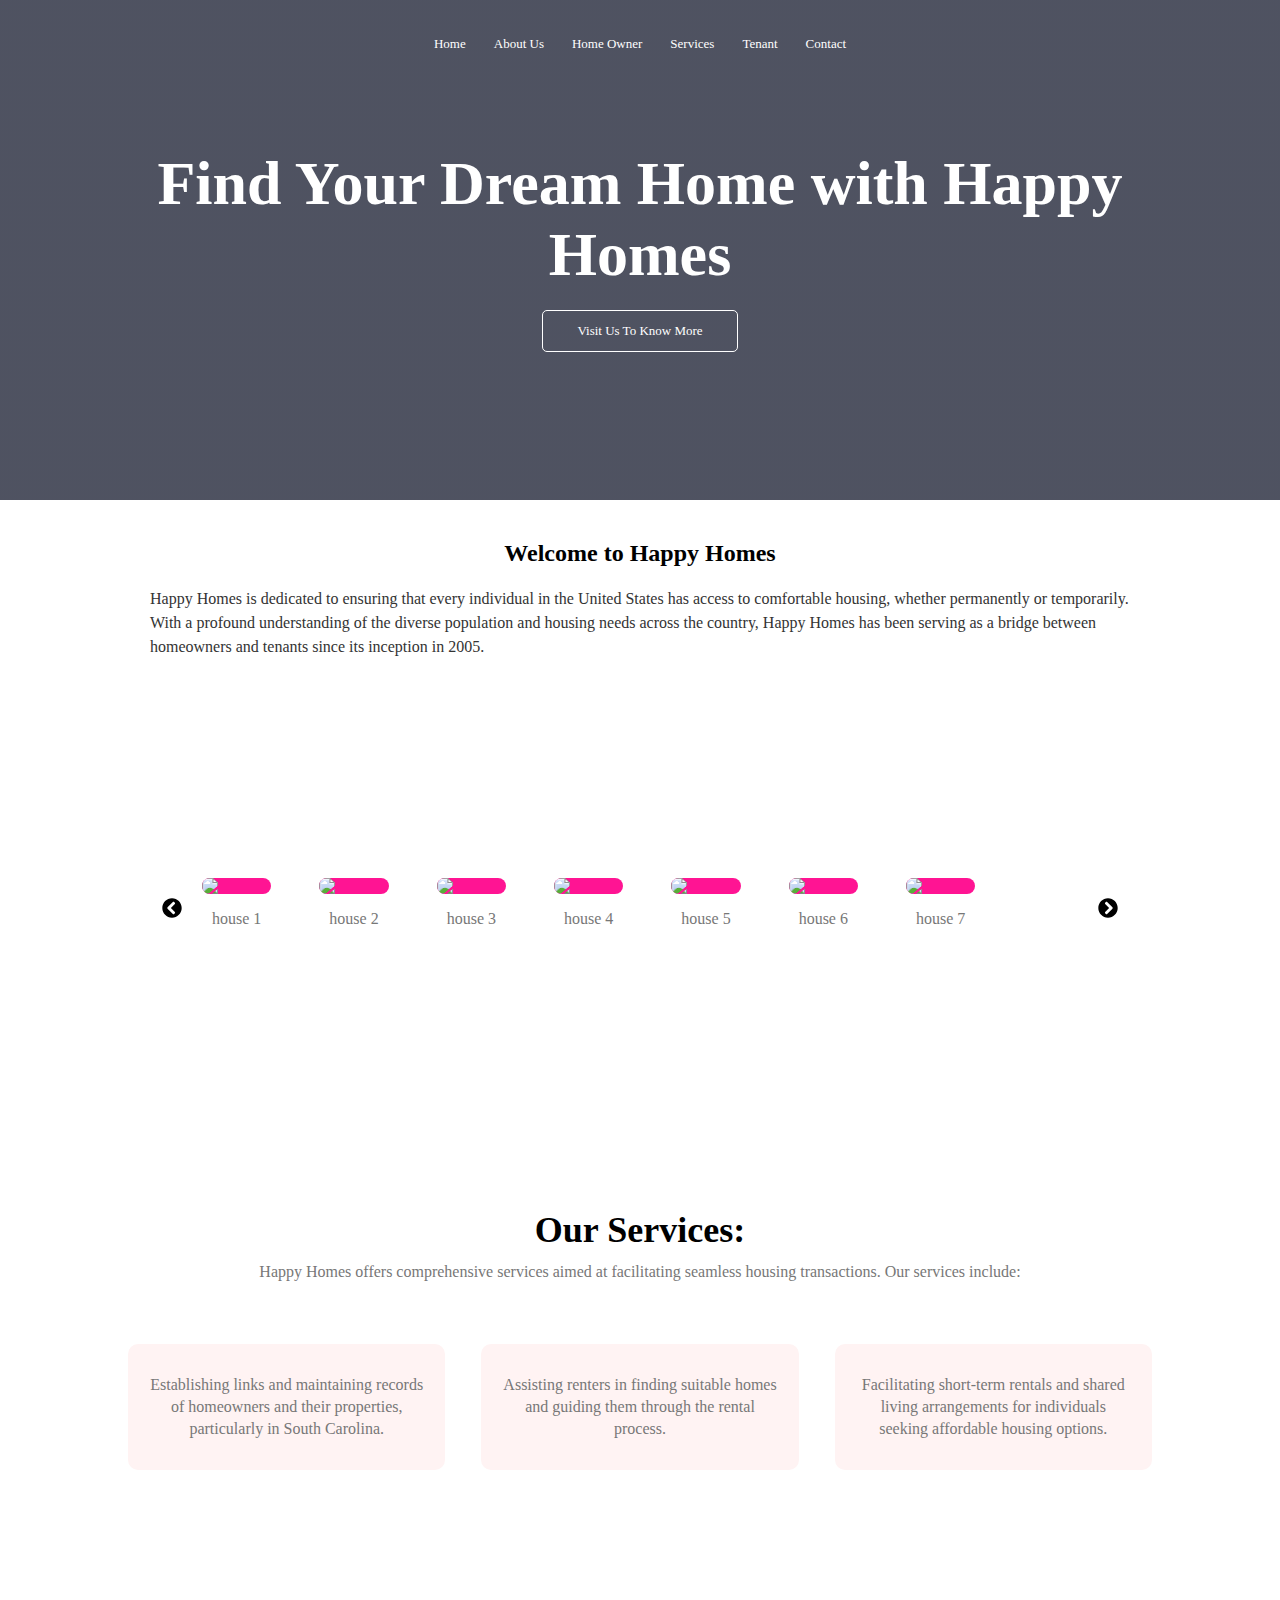
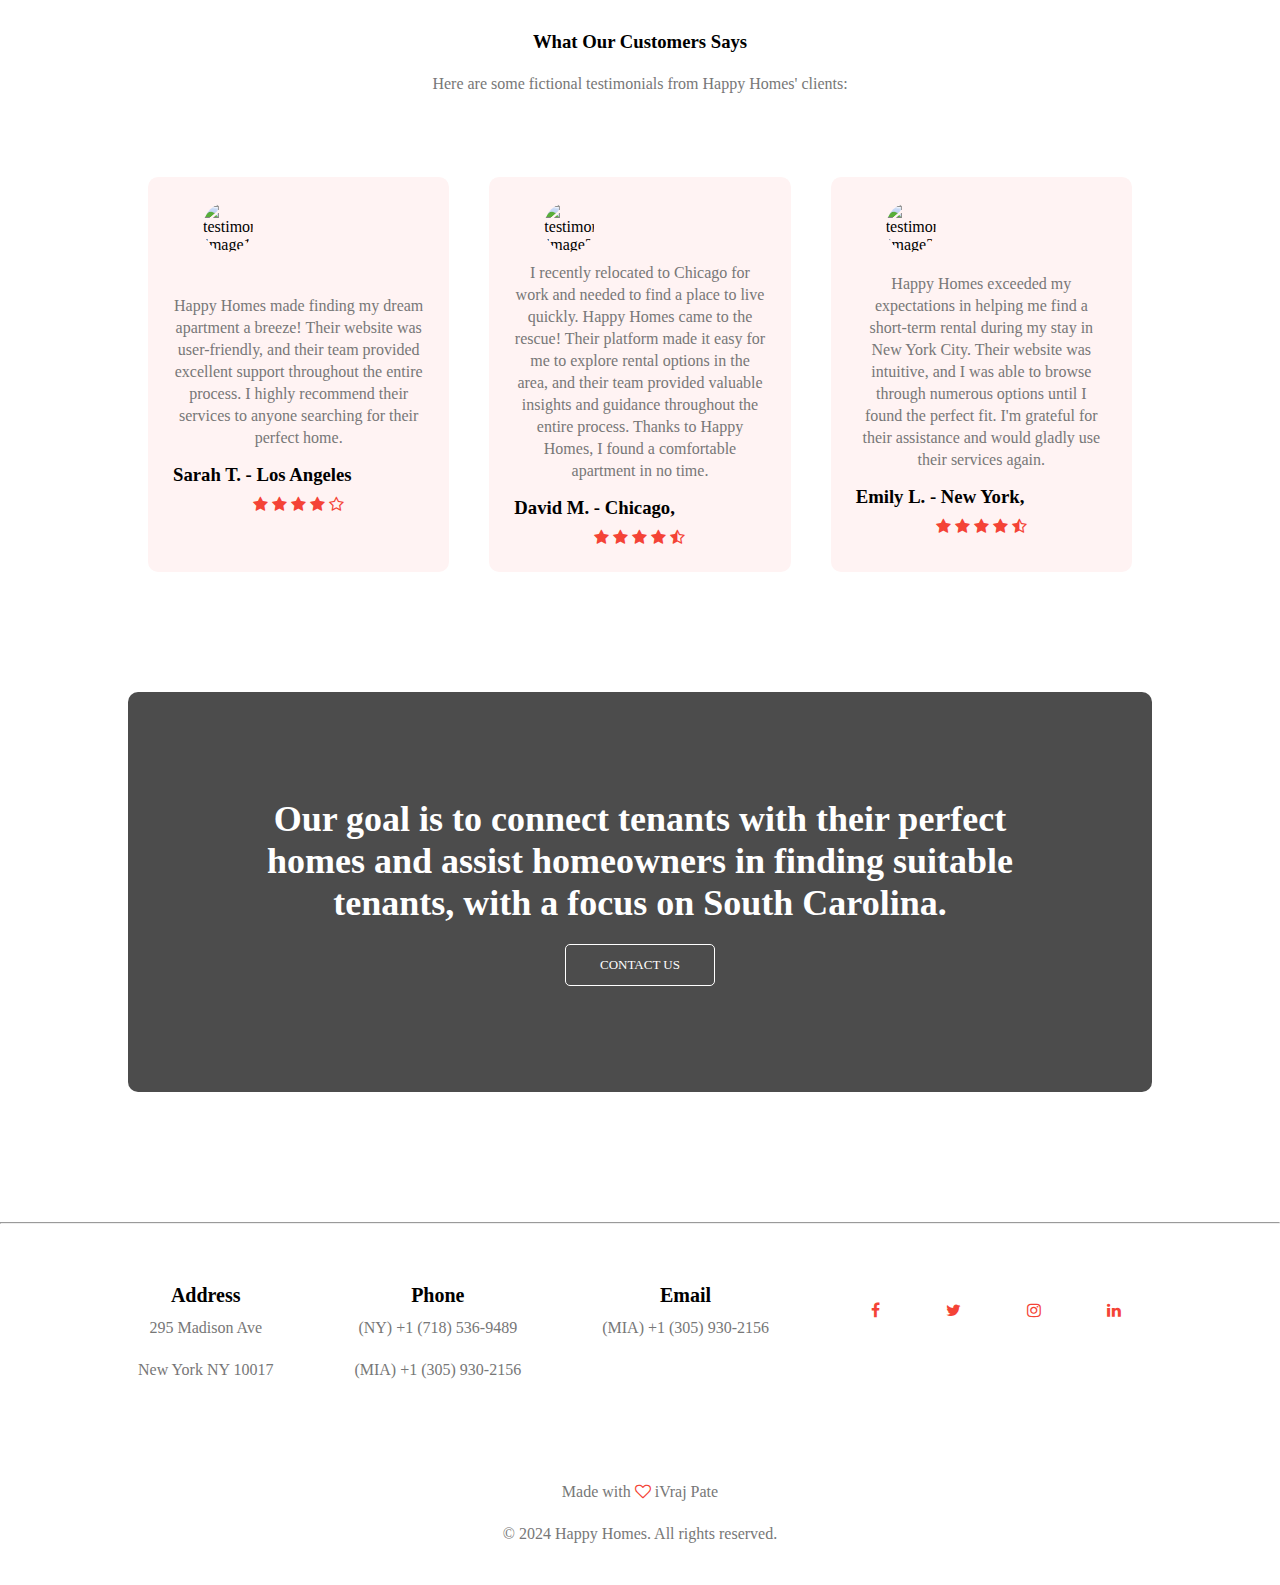
==== commit 57fdb7a7: "update on footer,services and tenants" ====
--- a/index.html
+++ b/index.html
@@ -139,48 +139,6 @@
       </div>
     </section>
 
-    <!-- <section class="campus">
-      <h1>Our Global Campus</h1>
-      <p>Lorem, ipsum dolor sit amet consectetur adipisicing elit.</p>
-      <div class="row">
-        <div class="campus-col">
-          <img
-            src="/images/img2.jpg"
-            alt=""
-            style="width: 100%"
-            height="500px"
-          />
-          <div class="layer">
-            <h3>LONDON</h3>
-          </div>
-        </div>
-
-        <div class="campus-col">
-          <img
-            src="/images/img3.jpg"
-            alt=""
-            style="width: 100%"
-            height="500px"
-          />
-          <div class="layer">
-            <h3>NEW YORK</h3>
-          </div>
-        </div>
-
-        <div class="campus-col">
-          <img
-            src="/images/img4.jpg"
-            alt=""
-            style="width: 100%"
-            height="500px"
-          />
-          <div class="layer">
-            <h3>WASHINGTON</h3>
-          </div>
-        </div>
-      </div>
-    </section> -->
-
     <!-- Testimonials -->
     <section class="testimonials">
       <h3>What Our Customers Says</h3>
@@ -266,20 +224,33 @@
     <!-- footer -->
 
     <section class="footer">
-      <h4>About Us</h4>
-      <p>
-        Lorem ipsum dolor sit amet consectetur adipisicing elit. Impedit quaerat
-        asperiores nemo hic deserunt ducimus quam et quae exercitationem at
-        <br />, aperiam voluptatum ipsa cupiditate quod placeat quidem explicabo
-        laudantium repellat.
-      </p>
-      <div class="icons">
-        <i class="fa fa-facebook"> </i>
-        <i class="fa fa-twitter"> </i>
-        <i class="fa fa-instagram"> </i>
-        <i class="fa fa-linkedin"> </i>
-      </div>
+      <hr />
+      <div class="home-footer">
+        <div>
+          <h1>Address</h1>
+          <p>295 Madison Ave</p>
+          <p>New York NY 10017</p>
+          <p></p>
+        </div>
+        <div>
+          <h1>Phone</h1>
+          <p>(NY) +1 (718) 536-9489</p>
+          <p>(MIA) +1 (305) 930-2156</p>
+        </div>
+        <div>
+          <h1>Email</h1>
+          <p>(MIA) +1 (305) 930-2156</p>
+        </div>
+        <div class="icons">
+          <i class="fa fa-facebook"> </i>
+          <i class="fa fa-twitter"> </i>
+          <i class="fa fa-instagram"> </i>
+          <i class="fa fa-linkedin"> </i>
+        </div>
+      </div>
+
       <p>Made with <i class="fa fa-heart-o"> </i> iVraj Pate</p>
+      <p>&copy; 2024 Happy Homes. All rights reserved.</p>
     </section>
     <!-- javascript code -->
     <script src="script.js"></script>
--- a/style.css
+++ b/style.css
@@ -172,7 +172,7 @@
   background: transparent;
   /* position: relative; */
   cursor: pointer;
-  /* margin-top: 20px; */
+  margin-top: 20px;
   border-radius: 5px;
 }
 .hero-btn:hover {
@@ -258,70 +258,7 @@
     flex-direction: column;
   }
 }
-/* campus */
-.campus {
-  width: 80%;
-  margin: auto;
-  text-align: center;
-  padding-top: 50px;
-}
-.campus-col {
-  flex-basis: 32%;
-  margin-bottom: 30px;
-  position: relative;
-  overflow: hidden;
-}
-.layer {
-  background: transparent;
-  height: 100%;
-  width: 100%;
-  position: absolute;
-  top: 0;
-  left: 0;
-  transition: 0.5s;
-}
-.layer:hover {
-  background: rgb(226, 0, 0, 0.7);
-}
-.layer h3 {
-  width: 100%;
-  font-weight: 500;
-  color: #fff;
-  font-size: 26px;
-  bottom: 0;
-  left: 50%;
-  transform: translateX(-50%);
-  position: absolute;
-  opacity: 0;
-  transition: 0.6s;
-}
-.layer:hover h3 {
-  bottom: 49%;
-  opacity: 1;
-}
-/* facilities */
-.facilities {
-  width: 80%;
-  margin: auto;
-  text-align: center;
-  padding-top: 100px;
-}
-.facilities-col {
-  flex-basis: 31%;
-  border-radius: 10px;
-  margin-bottom: 5%;
-  text-align: left;
-}
-.facilities img {
-  border-radius: 10px;
-}
-.facilities-col p {
-  padding: 0;
-}
-.facilities-col h3 {
-  margin-top: 16px;
-  text-align: left;
-}
+
 /* testimonials */
 .testimonials {
   width: 80%;
@@ -386,6 +323,8 @@
   background-position: center;
   background-size: cover;
   border-radius: 10px;
+  justify-content: center;
+  align-content: center;
   text-align: center;
   padding: 10px 0;
   height: 400px;
@@ -393,9 +332,12 @@
 
 .cta h1 {
   color: #fff;
-  margin-bottom: 40px;
-  margin-top: 10%;
+  /* margin-bottom: 40px; */
+  /* margin-top: 10%; */
   padding: 0;
+  width: 100%;
+  max-width: 80%;
+  margin: auto;
 }
 @media (max-width: 700px) {
   .cta h1 {
@@ -410,10 +352,17 @@
   text-align: center;
   padding: 30px 0;
 }
-.footer h4 {
-  margin-bottom: 25px;
-  margin-top: 20px;
-  font-weight: 600;
+.home-footer {
+  width: 80%;
+  margin: auto;
+  text-align: center;
+  padding: 60px 0;
+  display: flex;
+  flex-wrap: wrap;
+  justify-content: space-between;
+}
+.home-footer h1 {
+  font-size: 20px;
 }
 .icons .fa {
   color: #f44336;
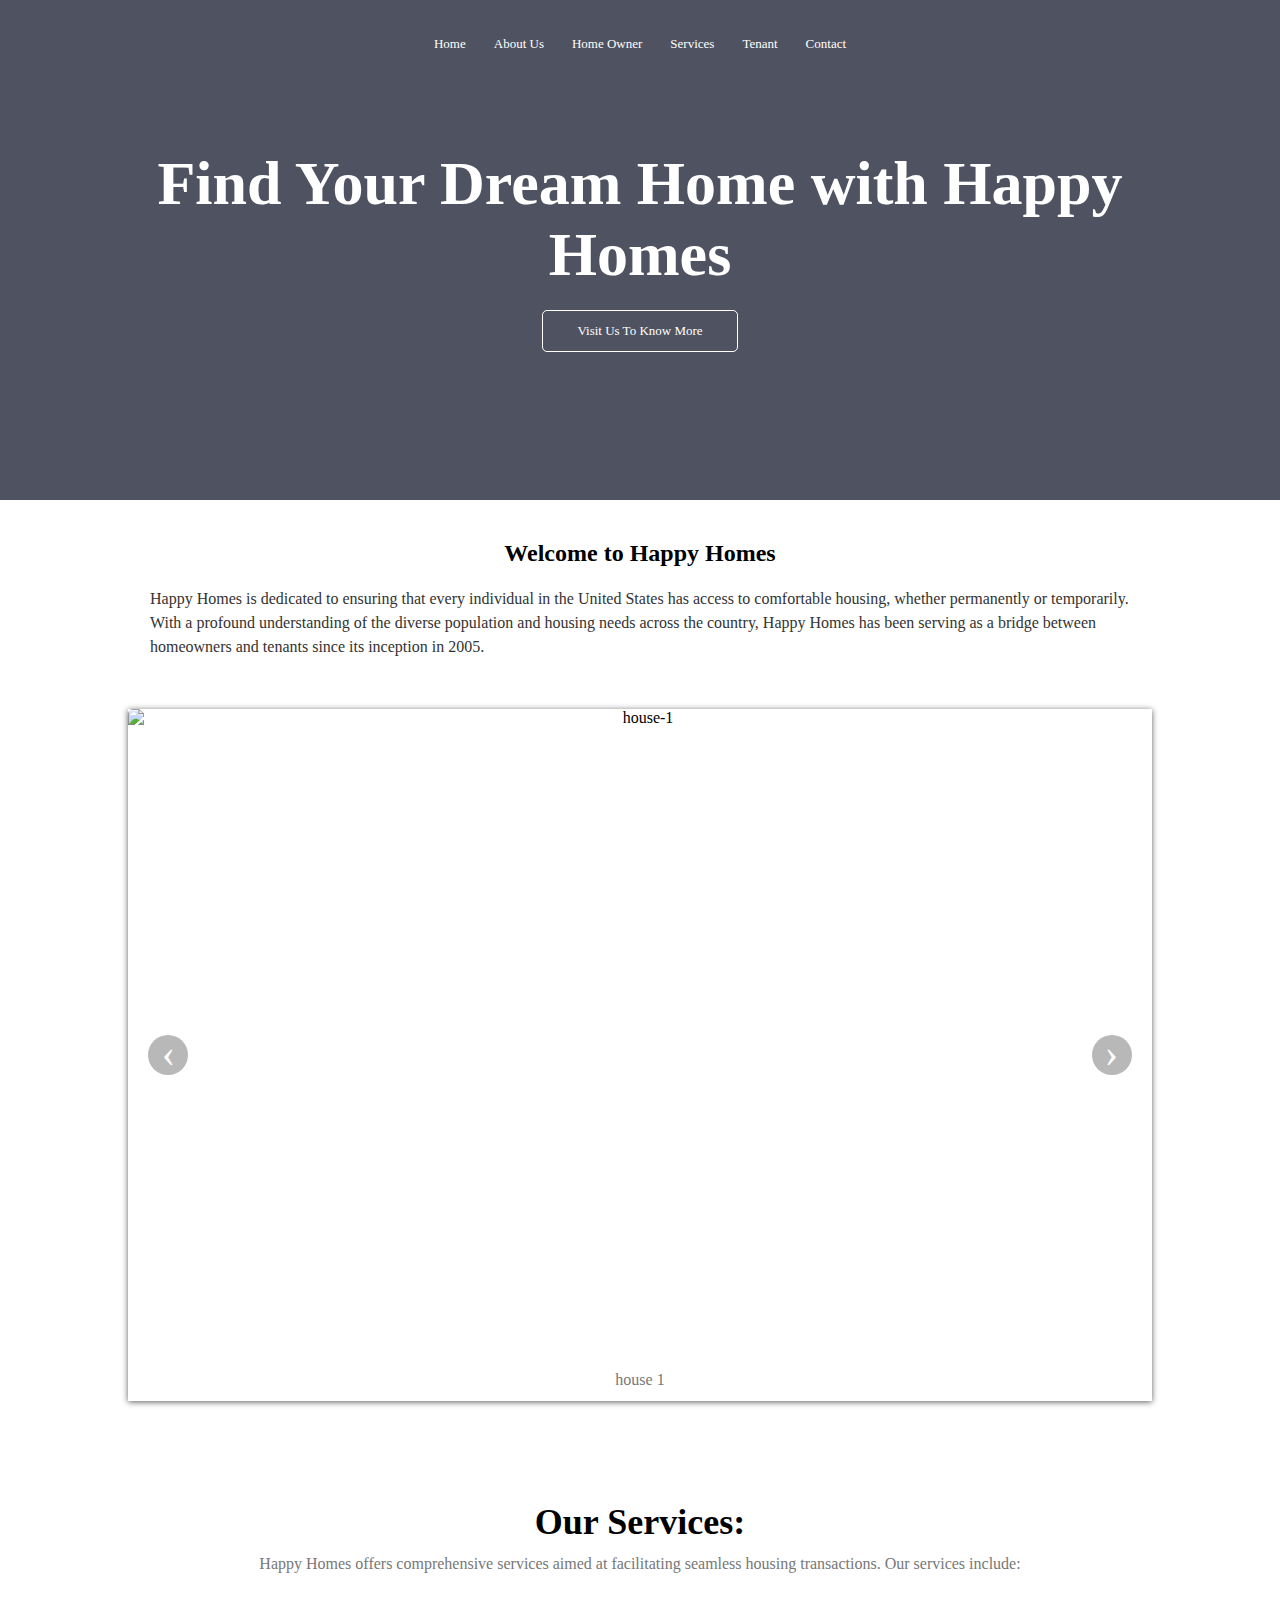
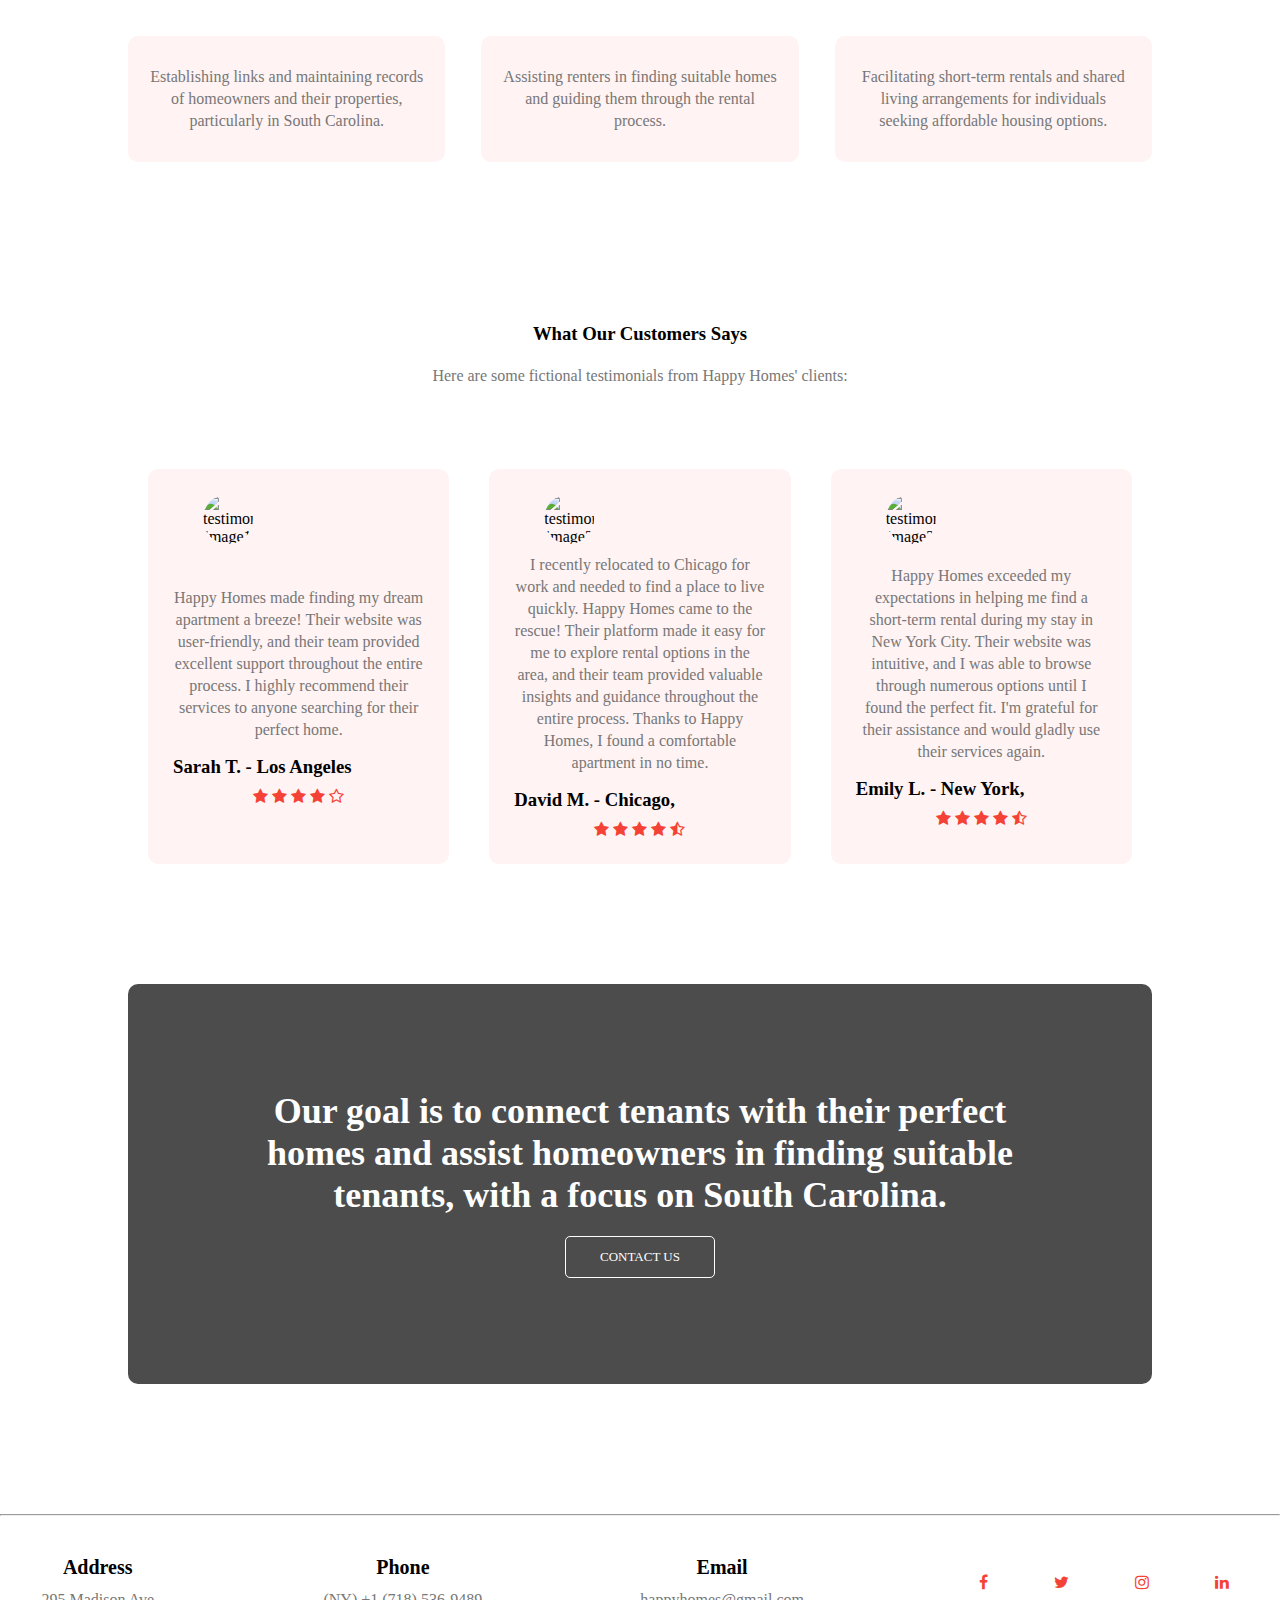
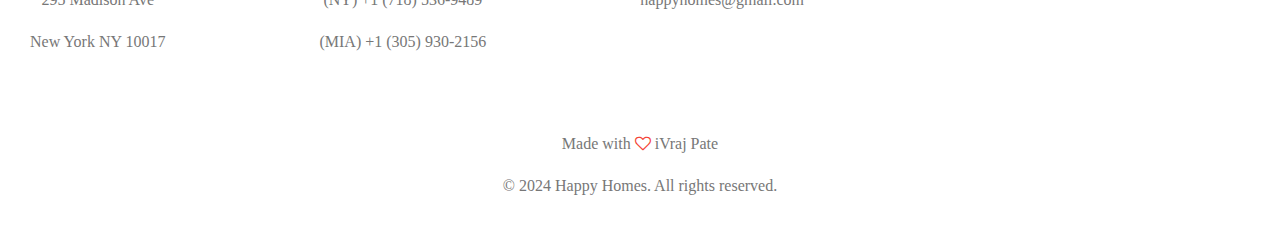
==== commit b559c72d: "update on footer and responsivness on services and about page" ====
--- a/index.html
+++ b/index.html
@@ -50,56 +50,77 @@
         </p>
       </div>
 
-      <div class="container">
-        <div class="carousel-view">
-          <button id="prev-btn" class="prev-btn">
-            <svg viewBox="0 0 512 512" width="20" title="chevron-circle-left">
-              <path
-                d="M256 504C119 504 8 393 8 256S119 8 256 8s248 111 248 248-111 248-248 248zM142.1 273l135.5 135.5c9.4 9.4 24.6 9.4 33.9 0l17-17c9.4-9.4 9.4-24.6 0-33.9L226.9 256l101.6-101.6c9.4-9.4 9.4-24.6 0-33.9l-17-17c-9.4-9.4-24.6-9.4-33.9 0L142.1 239c-9.4 9.4-9.4 24.6 0 34z"
-              />
-            </svg>
-          </button>
-          <div id="item-list" class="item-list">
-            <div class="image-item">
-              <img id="item" class="item" src="/images/house1.webp" />
-              <p>house 1</p>
-            </div>
-
-            <div class="image-item">
-              <img id="item" class="item" src="/images/house2.jpeg" />
-              <p>house 2</p>
-            </div>
-            <div class="image-item">
-              <img id="item" class="item" src="/images//house3.jpeg" />
-              <p>house 3</p>
-            </div>
-            <div class="image-item">
-              <img id="item" class="item" src="/images//house4.jpeg" />
-              <p>house 4</p>
-            </div>
-            <div class="image-item">
-              <img id="item" class="item" src="/images/house5.jpeg" />
-              <p>house 5</p>
-            </div>
-            <div class="image-item">
-              <img id="item" class="item" src="/images/house6.jpeg" />
-              <p>house 6</p>
-            </div>
-            <div class="image-item">
-              <img id="item" class="item" src="/images/house7.jpeg" />
-              <p>house 7</p>
-            </div>
-          </div>
-          <button id="next-btn" class="next-btn">
-            <svg viewBox="0 0 512 512" width="20" title="chevron-circle-right">
-              <path
-                d="M256 8c137 0 248 111 248 248S393 504 256 504 8 393 8 256 119 8 256 8zm113.9 231L234.4 103.5c-9.4-9.4-24.6-9.4-33.9 0l-17 17c-9.4 9.4-9.4 24.6 0 33.9L285.1 256 183.5 357.6c-9.4 9.4-9.4 24.6 0 33.9l17 17c9.4 9.4 24.6 9.4 33.9 0L369.9 273c9.4-9.4 9.4-24.6 0-34z"
-              />
-            </svg>
-          </button>
-        </div>
-      </div>
-      <!-- Add slideshow or high-quality images here -->
+      <div class="carousel">
+        <div class="carousel-inner">
+          <input
+            class="carousel-open"
+            type="radio"
+            id="carousel-1"
+            name="carousel"
+            aria-hidden="true"
+            hidden=""
+            checked="checked"
+          />
+          <div class="carousel-item">
+            <img src="images/house4.jpeg" alt="house-1" />
+            <p>house 1</p>
+          </div>
+          <input
+            class="carousel-open"
+            type="radio"
+            id="carousel-2"
+            name="carousel"
+            aria-hidden="true"
+            hidden=""
+          />
+          <div class="carousel-item">
+            <img src="images/house12.jpeg" alt="house-2" />
+            <p>house 2</p>
+          </div>
+          <input
+            class="carousel-open"
+            type="radio"
+            id="carousel-3"
+            name="carousel"
+            aria-hidden="true"
+            hidden=""
+          />
+          <div class="carousel-item">
+            <img src="images/house9.jpeg" alt="house-3" />
+            <p>house 3</p>
+          </div>
+
+          <label for="carousel-3" class="carousel-control prev control-1"
+            >‹</label
+          >
+          <label for="carousel-2" class="carousel-control next control-1"
+            >›</label
+          >
+          <label for="carousel-1" class="carousel-control prev control-2"
+            >‹</label
+          >
+          <label for="carousel-3" class="carousel-control next control-2"
+            >›</label
+          >
+          <label for="carousel-2" class="carousel-control prev control-3"
+            >‹</label
+          >
+          <label for="carousel-1" class="carousel-control next control-3"
+            >›</label
+          >
+          <!-- <ol class="carousel-indicators">
+            <li>
+              <label for="carousel-1" class="carousel-bullet">•</label>
+            </li>
+            <li>
+              <label for="carousel-2" class="carousel-bullet">•</label>
+            </li>
+            <li>
+              <label for="carousel-3" class="carousel-bullet">•</label>
+            </li>
+          </ol> -->
+        </div>
+      </div>
     </section>
     <!-- #EndRegion -->
     <!-- Course -->
@@ -239,7 +260,7 @@
         </div>
         <div>
           <h1>Email</h1>
-          <p>(MIA) +1 (305) 930-2156</p>
+          <p>happyhomes@gmail.com</p>
         </div>
         <div class="icons">
           <i class="fa fa-facebook"> </i>
--- a/style.css
+++ b/style.css
@@ -34,38 +34,6 @@
   color: white;
   background: none;
   transition: all 0.3s ease-in-out;
-}
-
-.container {
-  width: 100%;
-  height: 400px;
-  display: flex;
-  justify-content: center;
-  align-items: center;
-  background-color: white;
-}
-
-.carousel-view {
-  display: flex;
-  justify-content: space-between;
-  align-items: center;
-  gap: 10px;
-  padding: 44px 0;
-  transition: all 0.25s ease-in;
-}
-
-.carousel-view .item-list {
-  /* max-width: 950px; */
-  width: 70vw;
-  padding: 50px 10px;
-  display: flex;
-  gap: 48px;
-  scroll-behavior: smooth;
-  transition: all 0.25s ease-in;
-  -ms-overflow-style: none; /* IE and Edge */
-  scrollbar-width: none; /* Firefox */
-  overflow: auto;
-  scroll-snap-type: x mandatory;
 }
 
 /* Hide scrollbar for Chrome, Safari and Opera */
@@ -281,10 +249,12 @@
 }
 @media (max-width: 700px) {
   .testimonials {
-    width: 80%;
-    margin: auto;
-    padding-top: 100px;
-    text-align: center;
+    width: 100%;
+  }
+
+  .testimonial-col img {
+    margin-left: 0px;
+    margin-right: 15px;
   }
 }
 
@@ -305,13 +275,6 @@
 }
 .testimonial-col .fa {
   color: #f44336;
-}
-@media (max-width: 700px) {
-  .testimonial-col img {
-    margin-left: 0px;
-    margin-right: 15px;
-    border-radius: 50%;
-  }
 }
 
 /* call to action */
@@ -353,10 +316,9 @@
   padding: 30px 0;
 }
 .home-footer {
-  width: 80%;
-  margin: auto;
-  text-align: center;
-  padding: 60px 0;
+  margin: auto;
+  text-align: center;
+  padding: 40px 20px;
   display: flex;
   flex-wrap: wrap;
   justify-content: space-between;
@@ -373,3 +335,154 @@
 .fa-heart-o {
   color: #f44336;
 }
+
+.carousel {
+  position: relative;
+  box-shadow: 0px 1px 6px rgba(0, 0, 0, 0.64);
+  /* margin-top: 26px; */
+  width: 80%;
+  margin: auto;
+  text-align: center;
+  /* padding-top: 100px; */
+}
+
+.carousel-inner {
+  position: relative;
+  overflow: hidden;
+  width: 100%;
+  border-radius: 5px;
+}
+
+.carousel-open:checked + .carousel-item {
+  position: static;
+  opacity: 100;
+}
+
+.carousel-item {
+  position: absolute;
+  opacity: 0;
+  -webkit-transition: opacity 0.6s ease-out;
+  transition: opacity 0.6s ease-out;
+}
+
+.carousel-item img {
+  display: block;
+  height: auto;
+  width: 100%;
+  height: 600px;
+  object-fit: cover;
+}
+
+@media (max-width: 700px) {
+  .carousel-item img {
+    width: 100%;
+    height: 300px;
+    object-fit: cover;
+  }
+}
+
+.carousel-item p {
+  display: flex;
+  align-items: center;
+  justify-content: center;
+  padding-top: 60px;
+}
+
+.carousel-control {
+  background: rgba(0, 0, 0, 0.28);
+  border-radius: 50%;
+  color: #fff;
+  cursor: pointer;
+  display: none;
+  font-size: 40px;
+  height: 40px;
+  line-height: 35px;
+  position: absolute;
+  top: 50%;
+  -webkit-transform: translate(0, -50%);
+  cursor: pointer;
+  -ms-transform: translate(0, -50%);
+  transform: translate(0, -50%);
+  text-align: center;
+  width: 40px;
+  z-index: 10;
+}
+
+.carousel-control.prev {
+  left: 2%;
+}
+
+.carousel-control.next {
+  right: 2%;
+}
+
+.carousel-control:hover {
+  background: rgba(0, 0, 0, 0.8);
+  color: #aaaaaa;
+}
+
+#carousel-1:checked ~ .control-1,
+#carousel-2:checked ~ .control-2,
+#carousel-3:checked ~ .control-3 {
+  display: block;
+}
+
+.carousel-indicators {
+  list-style: none;
+  margin: 0;
+  padding: 0;
+  position: absolute;
+  bottom: 2%;
+  left: 0;
+  right: 0;
+  text-align: center;
+  z-index: 10;
+}
+
+.carousel-indicators li {
+  display: inline-block;
+  margin: 0 5px;
+}
+
+.carousel-bullet {
+  color: #fff;
+  cursor: pointer;
+  display: block;
+  font-size: 35px;
+}
+
+.carousel-bullet:hover {
+  color: #aaaaaa;
+}
+
+#carousel-1:checked
+  ~ .control-1
+  ~ .carousel-indicators
+  li:nth-child(1)
+  .carousel-bullet,
+#carousel-2:checked
+  ~ .control-2
+  ~ .carousel-indicators
+  li:nth-child(2)
+  .carousel-bullet,
+#carousel-3:checked
+  ~ .control-3
+  ~ .carousel-indicators
+  li:nth-child(3)
+  .carousel-bullet {
+  color: #f44336;
+}
+
+#title {
+  width: 100%;
+  position: absolute;
+  padding: 0px;
+  margin: 0px auto;
+  text-align: center;
+  font-size: 27px;
+  color: rgba(255, 255, 255, 1);
+  font-family: "Open Sans", sans-serif;
+  z-index: 9999;
+  text-shadow: 0px 1px 2px rgba(0, 0, 0, 0.33),
+    -1px 0px 2px rgba(255, 255, 255, 0);
+}
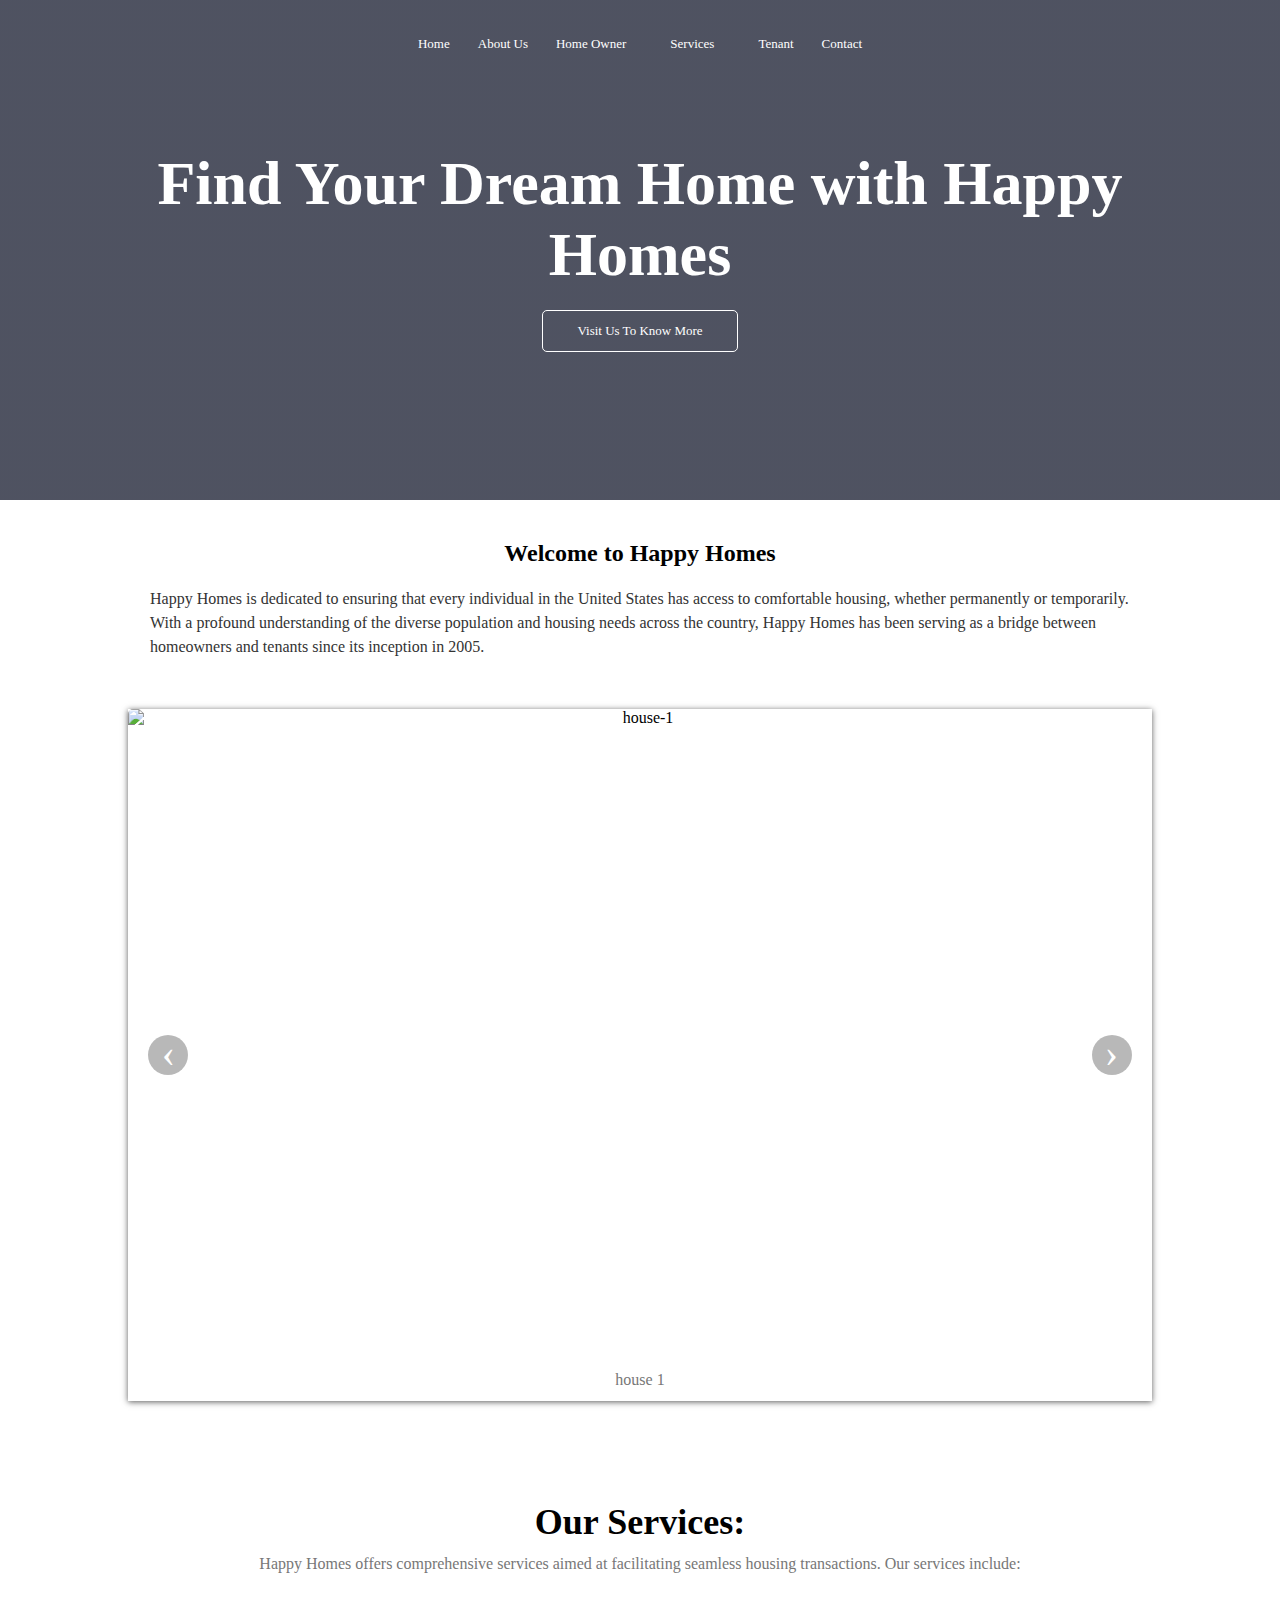
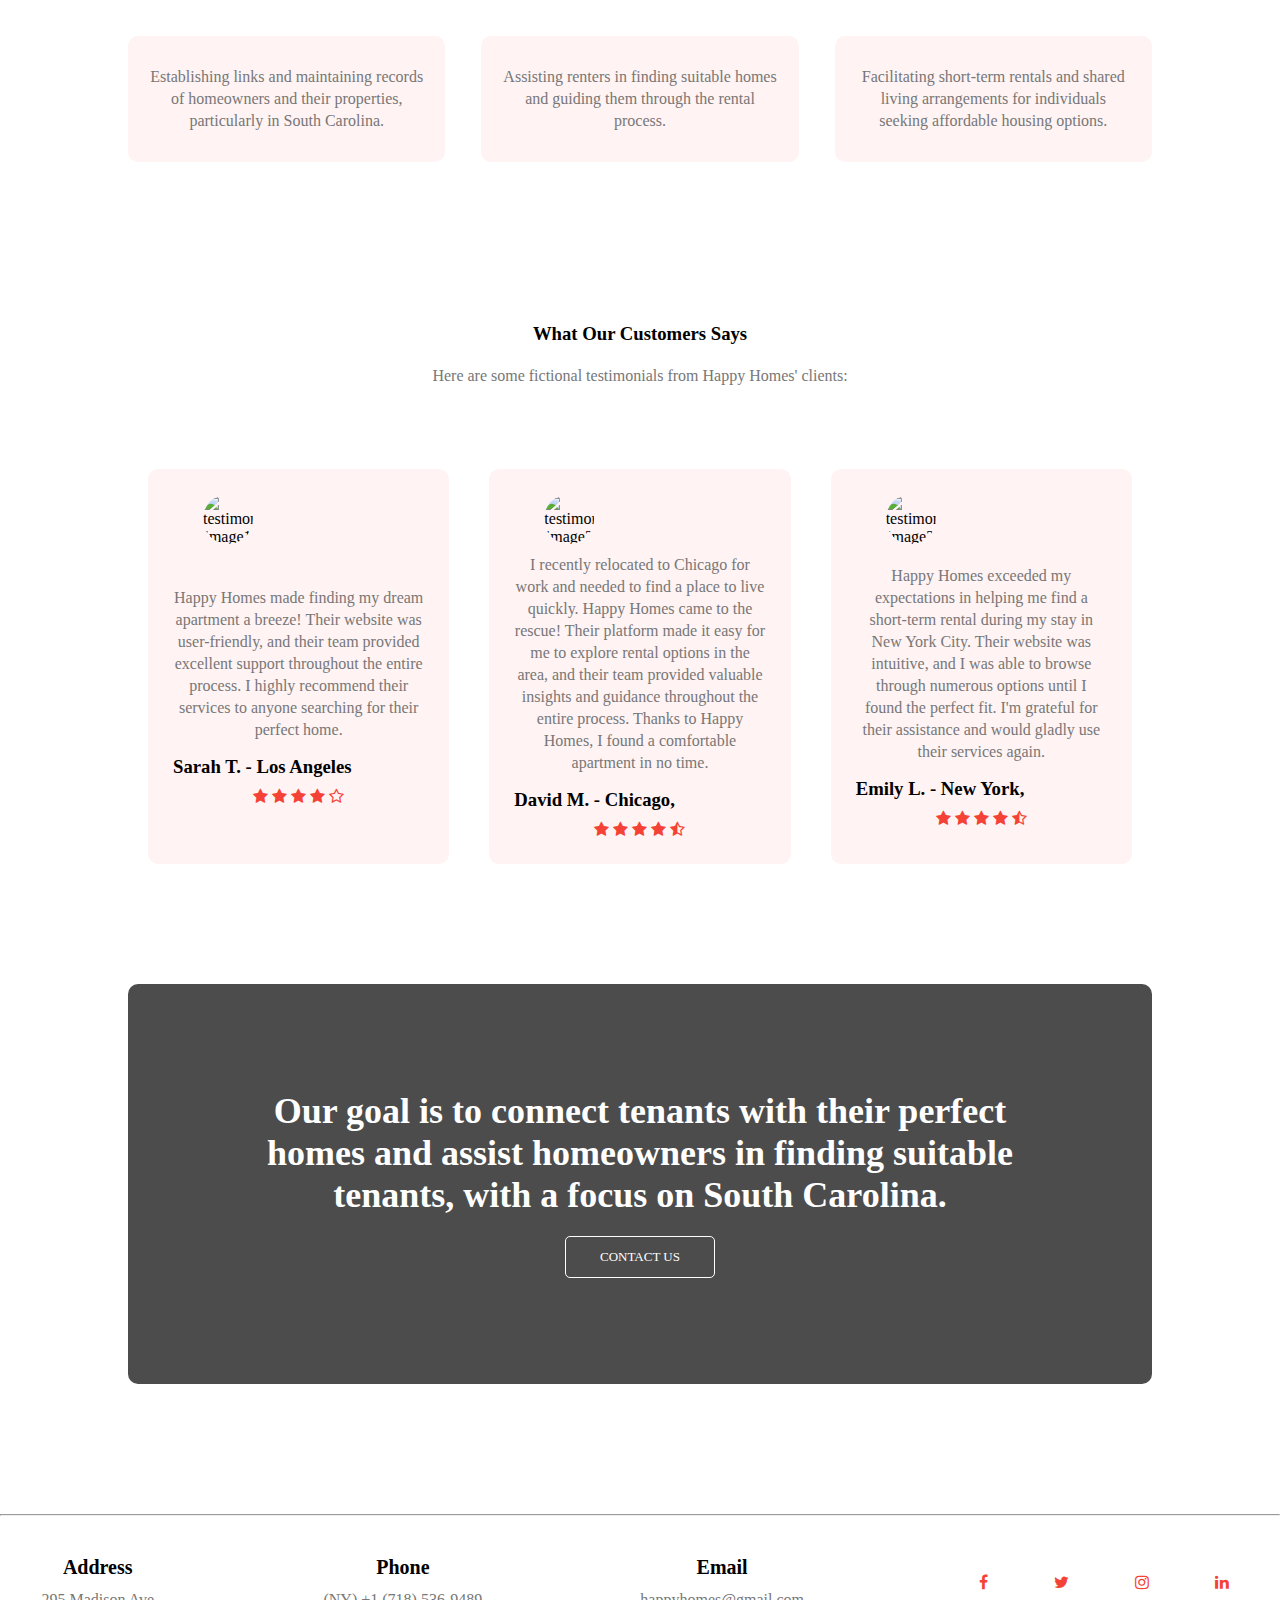
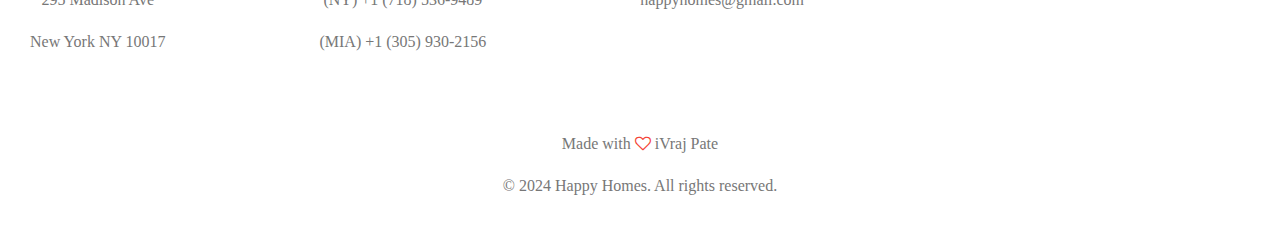
==== commit 0a7d4d14: "update onn homeowner" ====
--- a/index.html
+++ b/index.html
@@ -9,7 +9,7 @@
       rel="stylesheet"
       href="https://stackpath.bootstrapcdn.com/font-awesome/4.7.0/css/font-awesome.min.css"
     />
-    <link rel="stylesheet" href="style.css" />
+    <link rel="stylesheet" href="css/style.css" />
   </head>
   <body>
     <section class="header">
@@ -21,7 +21,14 @@
             <li><a href="index.html">Home</a></li>
             <li><a href="about.html">About Us</a></li>
             <li><a href="homeowner.html">Home Owner</a></li>
-            <li><a href="services.html"> Services</a></li>
+            <li class="dropdown">
+              <a href="services.html" class="dropbtn">Services</a>
+              <div class="dropdown-content">
+                <a href="property_registration.html">Property Registration</a>
+                <a href="renting.html">Renting</a>
+                <a href="transferring.html">Transferring</a>
+              </div>
+            </li>
             <li><a href="tenant.html">Tenant</a></li>
             <li><a href="contact.html">Contact</a></li>
           </ul>
@@ -108,50 +115,32 @@
           <label for="carousel-1" class="carousel-control next control-3"
             >›</label
           >
-          <!-- <ol class="carousel-indicators">
-            <li>
-              <label for="carousel-1" class="carousel-bullet">•</label>
-            </li>
-            <li>
-              <label for="carousel-2" class="carousel-bullet">•</label>
-            </li>
-            <li>
-              <label for="carousel-3" class="carousel-bullet">•</label>
-            </li>
-          </ol> -->
-        </div>
-      </div>
-    </section>
-    <!-- #EndRegion -->
-    <!-- Course -->
-    <section class="course">
+        </div>
+      </div>
+    </section>
+    <!-- services -->
+    <section class="services">
       <h1>Our Services:</h1>
       <p>
         Happy Homes offers comprehensive services aimed at facilitating seamless
         housing transactions. Our services include:
       </p>
       <div class="row">
-        <div class="course-col">
-          <!-- <h3>Intermediate</h3> -->
+        <div class="services-col">
           <p>
             Establishing links and maintaining records of homeowners and their
             properties, particularly in South Carolina.
           </p>
         </div>
 
-        <div class="course-col">
-          <!-- <h3>Degree</h3> -->
+        <div class="services-col">
           <p>
             Assisting renters in finding suitable homes and guiding them through
             the rental process.
           </p>
         </div>
 
-        <div class="course-col">
-          <!-- <h3>
-            Assisting renters in finding suitable homes and guiding them through
-            the rental process.
-          </h3> -->
+        <div class="services-col">
           <p>
             Facilitating short-term rentals and shared living arrangements for
             individuals seeking affordable housing options.
--- a/css/style.css
+++ b/css/style.css
@@ -0,0 +1,525 @@
+* {
+  margin: 0;
+  padding: 0;
+  box-sizing: border-box;
+}
+
+/* index page */
+
+.home-title {
+  display: block;
+  justify-content: center; /* Horizontal centering */
+  align-items: center; /* Vertical centering */
+  /* Adjust height as needed */
+  padding: 40px;
+}
+.home-title h2 {
+  text-align: center; /* Center align text */
+}
+.home-title p {
+  width: 100%;
+  max-width: 1000px;
+  margin: auto;
+  font-size: 16px;
+  line-height: 1.5;
+  color: #333;
+  margin-top: 10px;
+  display: flex;
+  justify-content: center; /* Horizontal centering */
+  align-items: center; /* Vertical centering */
+}
+button {
+  border: none;
+  cursor: pointer;
+  color: white;
+  background: none;
+  transition: all 0.3s ease-in-out;
+}
+
+/* Hide scrollbar for Chrome, Safari and Opera */
+.item-list::-webkit-scrollbar {
+  display: none;
+}
+
+.prev-btn {
+  background: none;
+  cursor: pointer;
+}
+
+.next-btn {
+  cursor: pointer;
+}
+
+.item {
+  scroll-snap-align: center;
+  min-width: 100%;
+  height: 400px;
+  background-color: deeppink;
+  border-radius: 8px;
+  object-fit: cover;
+}
+.image-item p {
+  display: flex;
+  justify-content: center;
+  align-items: center;
+}
+
+.header {
+  min-height: 500px;
+  width: 100%;
+  background-image: linear-gradient(rgba(4, 9, 30, 0.7), rgba(4, 9, 30, 0.7)),
+    url(/images/house12.jpeg);
+  background-position: center;
+  background-size: cover;
+  position: relative;
+}
+nav {
+  display: flex;
+  padding: 2% 6%;
+  justify-content: space-between;
+  align-items: center;
+}
+nav a {
+  width: 150px;
+  text-decoration: none;
+  color: #fff;
+  font-size: 20px;
+}
+.nav-links {
+  flex: 1;
+  text-align: center;
+}
+.nav-links ul li {
+  list-style-type: none;
+  display: inline-block;
+  padding: 8px 12px;
+  position: relative;
+}
+.nav-links ul li a {
+  text-decoration: none;
+  color: #fff;
+  font-size: 13px;
+}
+.nav-links ul li::after {
+  content: "";
+  width: 0%;
+  height: 2px;
+  background: #f44336;
+  display: block;
+  margin: auto;
+  transition: 0.5s;
+}
+.nav-links ul li:hover::after {
+  width: 100%;
+}
+.text-box {
+  width: 90%;
+  color: #fff;
+  position: absolute;
+  top: 50%;
+  left: 50%;
+  transform: translate(-50%, -50%);
+  text-align: center;
+}
+.text-box h1 {
+  font-size: 62px;
+}
+.text-box p {
+  margin: 10px 0 40px;
+  color: #fff;
+  font-size: 14px;
+}
+.hero-btn {
+  display: inline-block;
+  text-decoration: none;
+  color: #fff;
+  text-decoration: none;
+  border: 1px solid #fff;
+  padding: 12px 34px;
+  font-size: 13px;
+  background: transparent;
+  /* position: relative; */
+  cursor: pointer;
+  margin-top: 20px;
+  border-radius: 5px;
+}
+.hero-btn:hover {
+  border: 1px solid #f44336;
+  background: #f44336;
+  transition: 1s;
+}
+nav .fa {
+  display: none;
+}
+@media (max-width: 700px) {
+  .text-box h1 {
+    font-size: 20px;
+  }
+  .nav-links ul li {
+    display: block;
+  }
+  .nav-links {
+    position: fixed;
+    background: #f44336;
+    width: 200px;
+    height: 100vh;
+    top: 0;
+    right: -200px;
+    text-align: left;
+    z-index: 2;
+    transition: 1s;
+  }
+  nav .fa {
+    display: block;
+    cursor: pointer;
+    color: #fff;
+    font-size: 22px;
+    margin: 10px;
+  }
+  .nav-links ul {
+    padding: 30px;
+  }
+}
+
+/* services */
+.services {
+  width: 80%;
+  margin: auto;
+  text-align: center;
+  padding-top: 100px;
+}
+h1 {
+  font-size: 36px;
+  font-weight: 600;
+}
+p {
+  color: #777;
+  font-size: 16px;
+  font-weight: 300;
+  line-height: 22px;
+  padding: 10px;
+}
+.row {
+  margin-top: 5%;
+  display: flex;
+  justify-content: space-between;
+}
+.services-col {
+  flex-basis: 31%;
+  background: #fff3f3;
+  border-radius: 10px;
+  margin-bottom: 5%;
+  padding: 20px 12px;
+  box-sizing: border-box;
+}
+h3 {
+  text-align: center;
+  font-weight: 600;
+  margin: 10px 0;
+}
+.services-col:hover {
+  box-shadow: 0 0 20px 0px rgba(0, 0, 0, 0.2);
+  transition: 0.5s;
+}
+@media (max-width: 700px) {
+  .row {
+    flex-direction: column;
+  }
+}
+
+/* testimonials */
+.testimonials {
+  width: 80%;
+  margin: auto;
+  padding-top: 100px;
+  text-align: center;
+}
+.testimonial-col {
+  flex-basis: 44%;
+  border-radius: 10px;
+  margin-bottom: 5%;
+  text-justify: newspaper;
+  background: #fff3f3;
+  display: grid;
+  grid-row: 3;
+  grid-gap: 10px;
+  padding: 25px;
+  margin: 20px;
+}
+@media (max-width: 700px) {
+  .testimonials {
+    width: 100%;
+  }
+
+  .testimonial-col img {
+    margin-left: 0px;
+    margin-right: 15px;
+  }
+}
+
+@media (max-width: 1000px) {
+  .testimonials {
+    width: 100%;
+    flex-basis: 100%;
+  }
+  .services-col {
+    width: 100%;
+  }
+}
+
+.testimonial-col img {
+  height: 50px;
+  width: 50px;
+  margin-left: 30px;
+  margin-right: 30px;
+  border-radius: 50%;
+}
+
+.testimonial-col p {
+  padding: 0;
+}
+.testimonial-col h3 {
+  margin-top: 15px;
+  text-align: left;
+}
+.testimonial-col .fa {
+  color: #f44336;
+}
+
+/* call to action */
+.cta {
+  margin: 100px auto;
+  width: 80%;
+  background-image: linear-gradient(rgba(0, 0, 0, 0.7), rgba(0, 0, 0, 0.7)),
+    url(/images/house13.jpeg);
+  background-position: center;
+  background-size: cover;
+  border-radius: 10px;
+  justify-content: center;
+  align-content: center;
+  text-align: center;
+  padding: 10px 0;
+  height: 400px;
+}
+
+.cta h1 {
+  color: #fff;
+  /* margin-bottom: 40px; */
+  /* margin-top: 10%; */
+  padding: 0;
+  width: 100%;
+  max-width: 80%;
+  margin: auto;
+}
+@media (max-width: 700px) {
+  .cta h1 {
+    font-size: 20px;
+  }
+}
+
+/* footer */
+
+.footer {
+  width: 100%;
+  text-align: center;
+  padding: 30px 0;
+}
+.home-footer {
+  margin: auto;
+  text-align: center;
+  padding: 40px 20px;
+  display: flex;
+  flex-wrap: wrap;
+  justify-content: space-between;
+}
+.home-footer h1 {
+  font-size: 20px;
+}
+.icons .fa {
+  color: #f44336;
+  cursor: pointer;
+  margin: 0 13px;
+  padding: 18px;
+}
+.fa-heart-o {
+  color: #f44336;
+}
+
+.carousel {
+  position: relative;
+  box-shadow: 0px 1px 6px rgba(0, 0, 0, 0.64);
+  /* margin-top: 26px; */
+  width: 80%;
+  margin: auto;
+  text-align: center;
+  /* padding-top: 100px; */
+}
+
+.carousel-inner {
+  position: relative;
+  overflow: hidden;
+  width: 100%;
+  border-radius: 5px;
+}
+
+.carousel-open:checked + .carousel-item {
+  position: static;
+  opacity: 100;
+}
+
+.carousel-item {
+  position: absolute;
+  opacity: 0;
+  -webkit-transition: opacity 0.6s ease-out;
+  transition: opacity 0.6s ease-out;
+}
+
+.carousel-item img {
+  display: block;
+  height: auto;
+  width: 100%;
+  height: 600px;
+  object-fit: cover;
+}
+
+@media (max-width: 700px) {
+  .carousel-item img {
+    width: 100%;
+    height: 300px;
+    object-fit: cover;
+  }
+}
+
+.carousel-item p {
+  display: flex;
+  align-items: center;
+  justify-content: center;
+  padding-top: 60px;
+}
+
+.carousel-control {
+  background: rgba(0, 0, 0, 0.28);
+  border-radius: 50%;
+  color: #fff;
+  cursor: pointer;
+  display: none;
+  font-size: 40px;
+  height: 40px;
+  line-height: 35px;
+  position: absolute;
+  top: 50%;
+  -webkit-transform: translate(0, -50%);
+  cursor: pointer;
+  -ms-transform: translate(0, -50%);
+  transform: translate(0, -50%);
+  text-align: center;
+  width: 40px;
+  z-index: 10;
+}
+
+.carousel-control.prev {
+  left: 2%;
+}
+
+.carousel-control.next {
+  right: 2%;
+}
+
+.carousel-control:hover {
+  background: rgba(0, 0, 0, 0.8);
+  color: #aaaaaa;
+}
+
+#carousel-1:checked ~ .control-1,
+#carousel-2:checked ~ .control-2,
+#carousel-3:checked ~ .control-3 {
+  display: block;
+}
+
+.carousel-bullet {
+  color: #fff;
+  cursor: pointer;
+  display: block;
+  font-size: 35px;
+}
+
+.carousel-bullet:hover {
+  color: #aaaaaa;
+}
+
+#carousel-1:checked
+  ~ .control-1
+  ~ .carousel-indicators
+  li:nth-child(1)
+  .carousel-bullet,
+#carousel-2:checked
+  ~ .control-2
+  ~ .carousel-indicators
+  li:nth-child(2)
+  .carousel-bullet,
+#carousel-3:checked
+  ~ .control-3
+  ~ .carousel-indicators
+  li:nth-child(3)
+  .carousel-bullet {
+  color: #f44336;
+}
+
+#title {
+  width: 100%;
+  position: absolute;
+  padding: 0px;
+  margin: 0px auto;
+  text-align: center;
+  font-size: 27px;
+  color: rgba(255, 255, 255, 1);
+  font-family: "Open Sans", sans-serif;
+  z-index: 9999;
+  text-shadow: 0px 1px 2px rgba(0, 0, 0, 0.33),
+    -1px 0px 2px rgba(255, 255, 255, 0);
+}
+
+/* for services dropdown */
+
+.dropdown {
+  position: relative;
+  display: inline-block;
+}
+
+.dropbtn {
+  background-color: transparent;
+  color: #000;
+  padding: 16px;
+  font-size: 16px;
+  border: none;
+  cursor: pointer;
+}
+
+.dropdown-content {
+  display: none;
+  position: absolute;
+  background-color: #f44336;
+  min-width: 160px;
+  box-shadow: 0 8px 16px 0 rgba(0, 0, 0, 0.2);
+  z-index: 1;
+  border-radius: 5px;
+}
+
+.dropdown-content a {
+  color: black;
+  padding: 12px 16px;
+  text-decoration: none;
+  display: block;
+}
+
+.dropdown-content a:hover {
+  background-color: #dc2619;
+}
+
+.dropdown:hover .dropdown-content {
+  display: block;
+}
+
+.dropdown:hover .dropbtn {
+  background-color: transparent;
+}
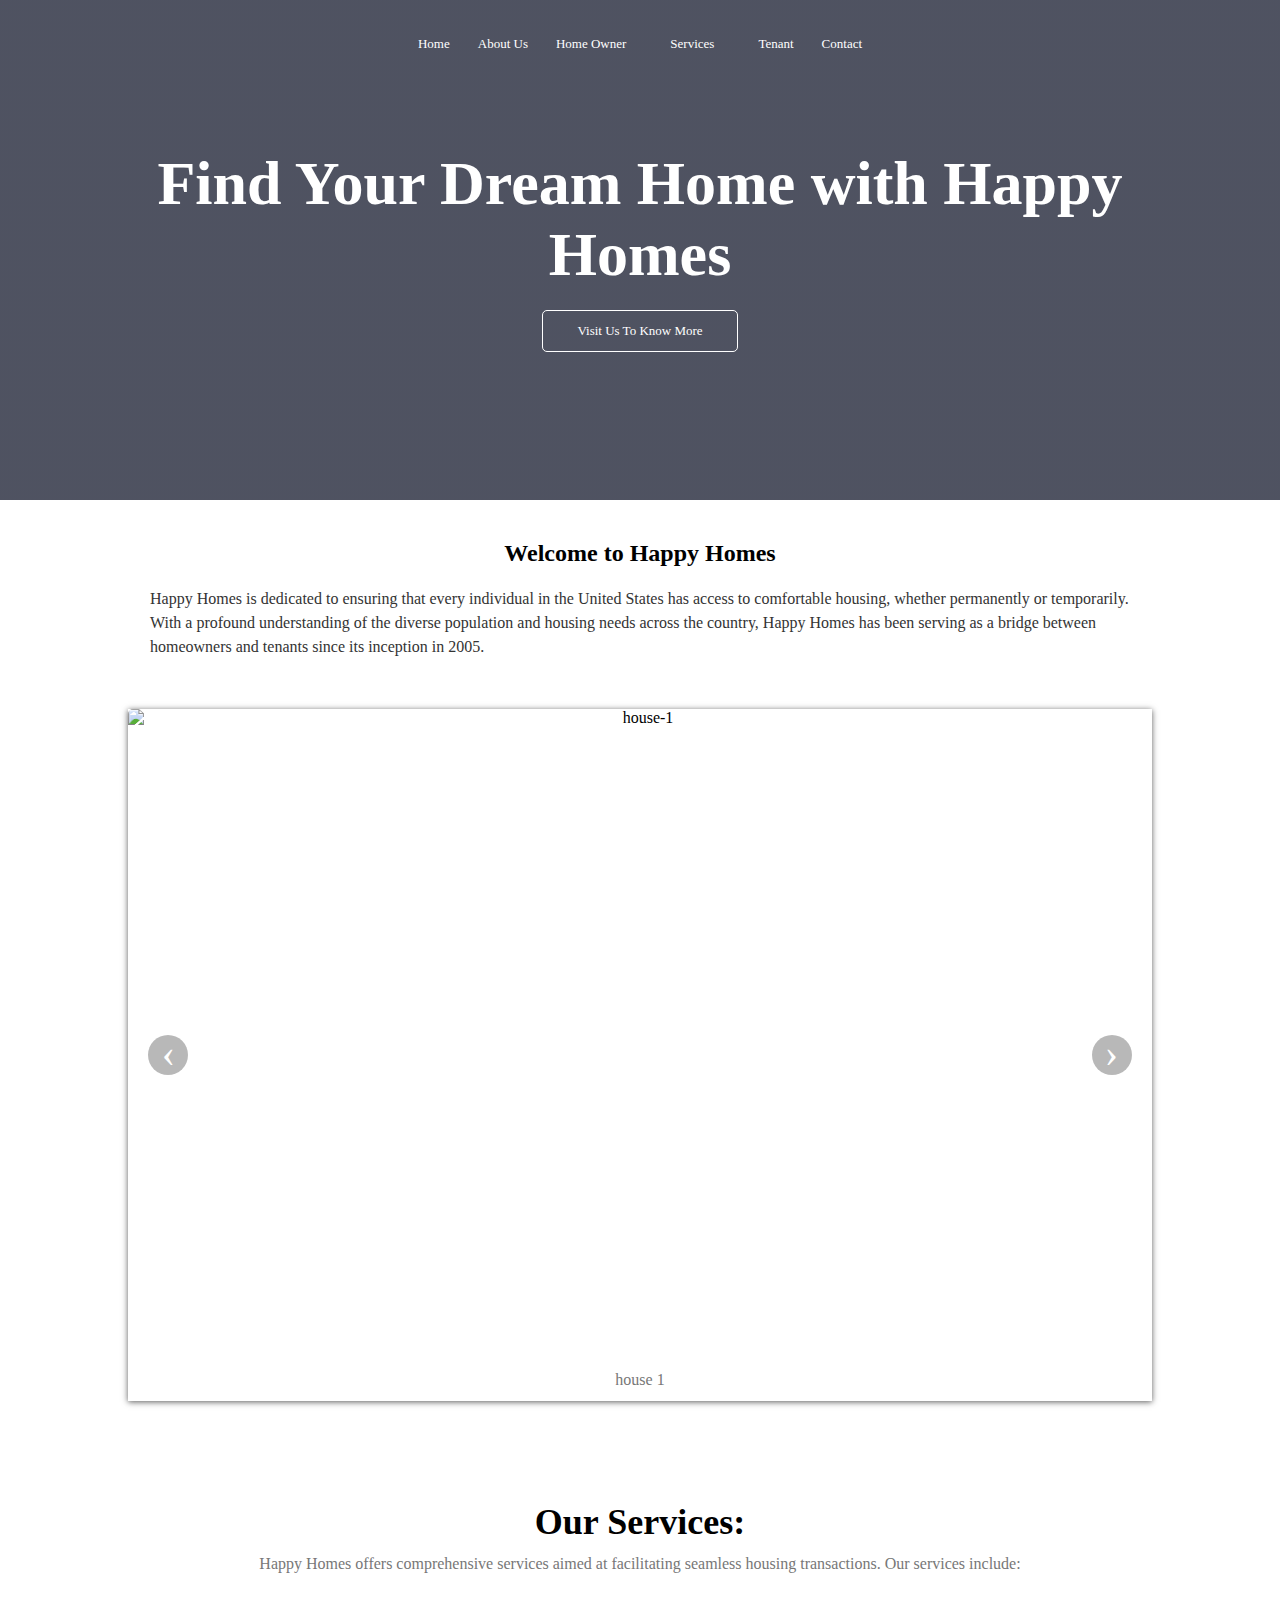
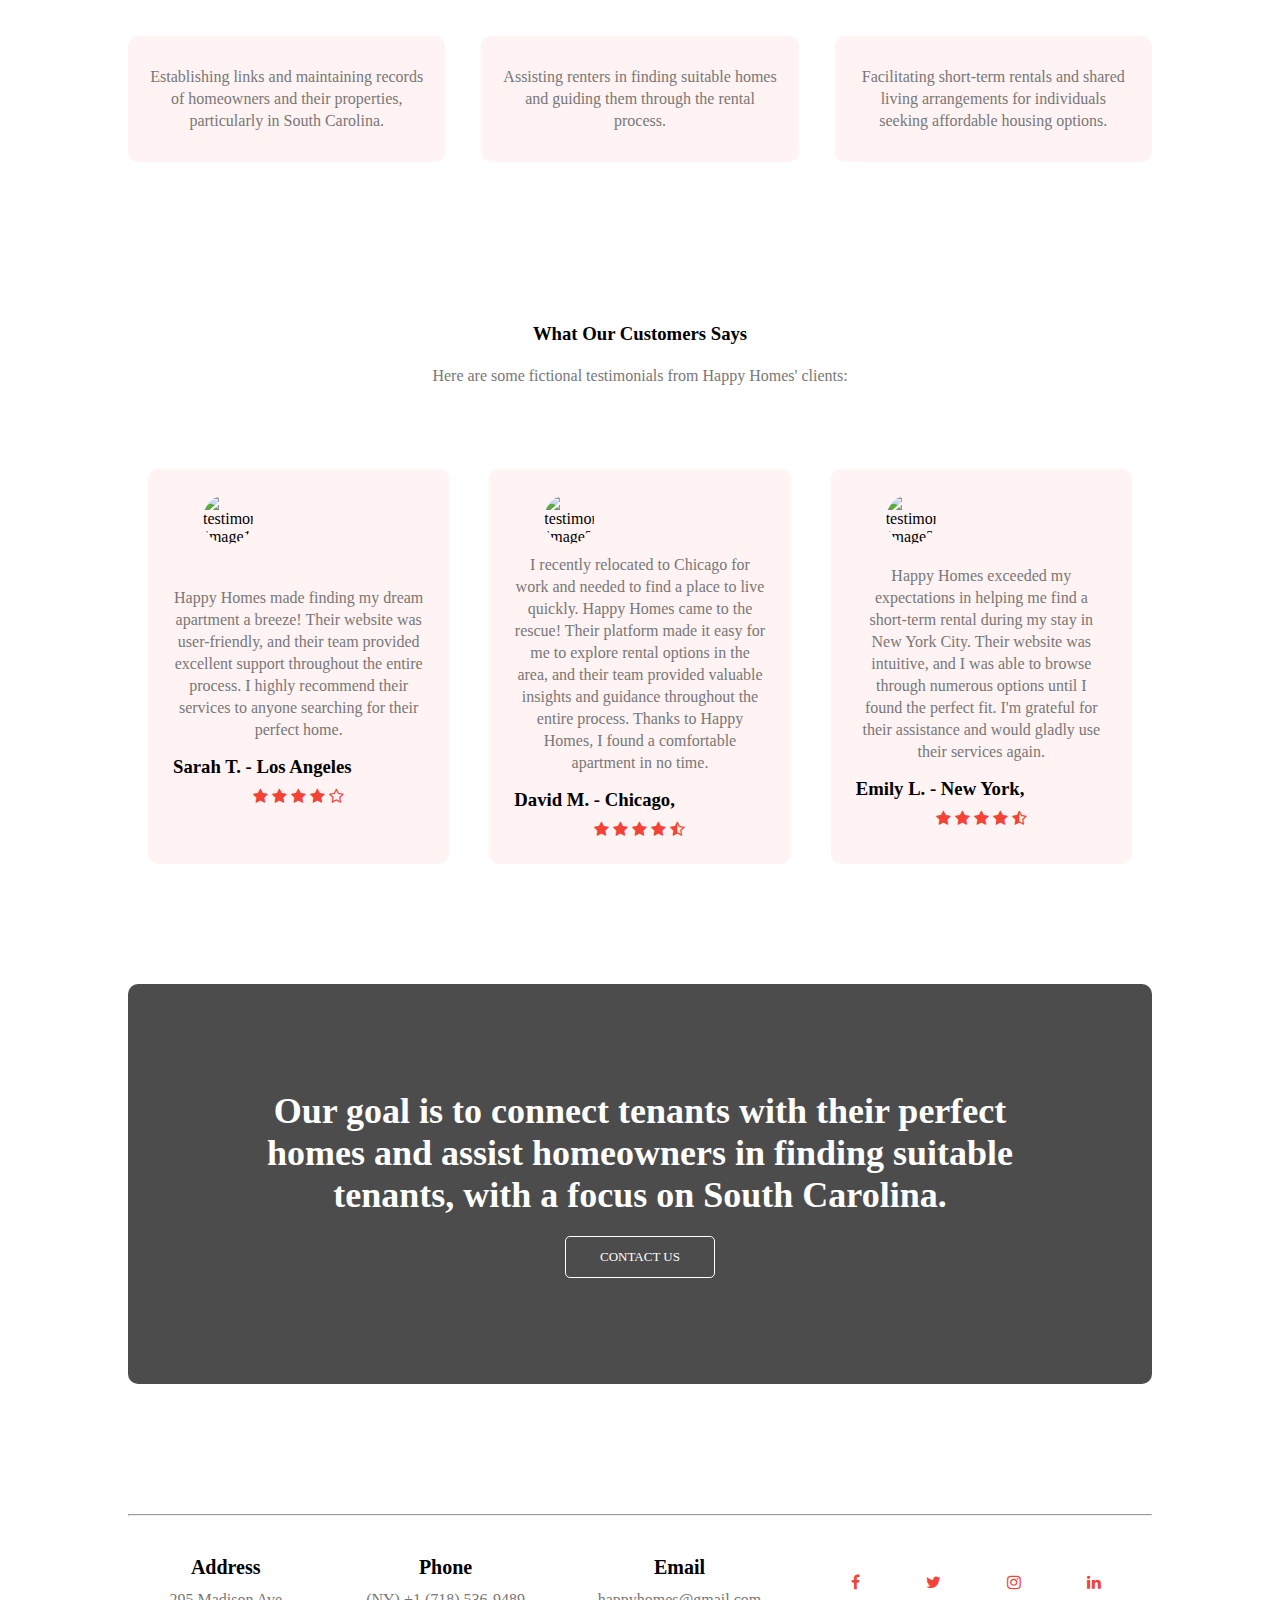
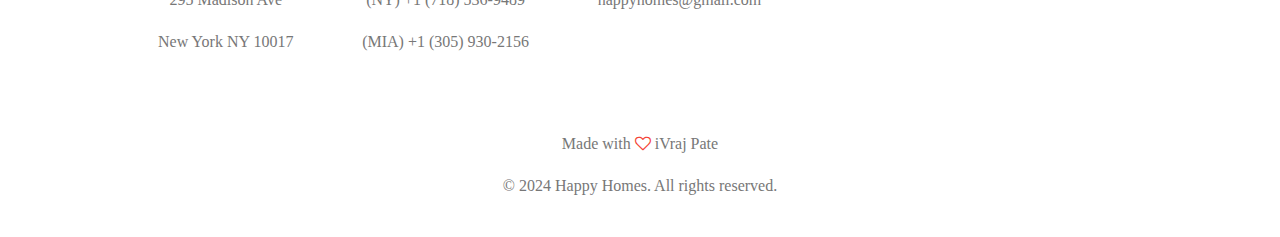
==== commit 8414f02a: "update on home and tenant page" ====
--- a/index.html
+++ b/index.html
@@ -25,7 +25,7 @@
               <a href="services.html" class="dropbtn">Services</a>
               <div class="dropdown-content">
                 <a href="property_registration.html">Property Registration</a>
-                <a href="renting.html">Renting</a>
+                <a href="settling.html">Settling</a>
                 <a href="transferring.html">Transferring</a>
               </div>
             </li>
@@ -69,7 +69,7 @@
             checked="checked"
           />
           <div class="carousel-item">
-            <img src="images/house4.jpeg" alt="house-1" />
+            <img src="images/house10.webp" alt="house-1" />
             <p>house 1</p>
           </div>
           <input
--- a/css/style.css
+++ b/css/style.css
@@ -320,7 +320,8 @@
 /* footer */
 
 .footer {
-  width: 100%;
+  width: 80%;
+  margin: auto;
   text-align: center;
   padding: 30px 0;
 }
